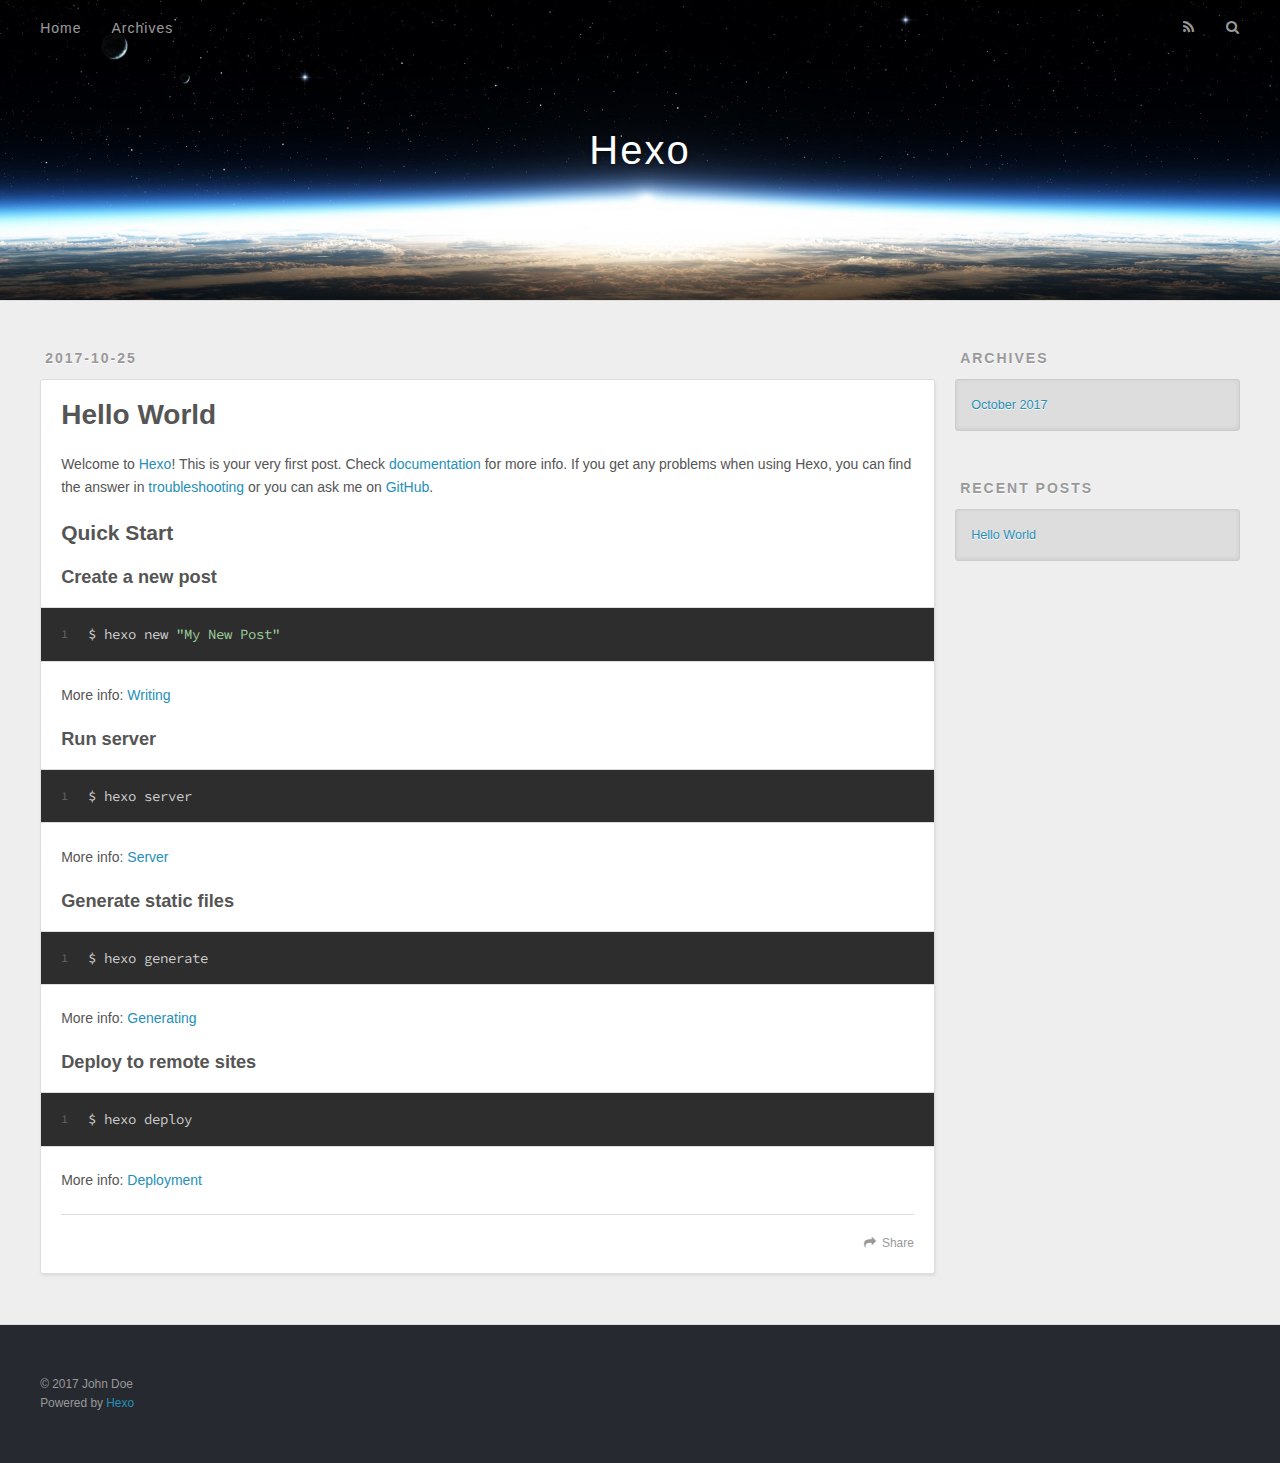
==== index.html @ d98fbbf8 "Site updated: 2017-10-26 08:58:04" ====
<!DOCTYPE html>
<html>
<head>
  <meta charset="utf-8">
  
  <title>Hexo</title>
  <meta name="viewport" content="width=device-width, initial-scale=1, maximum-scale=1">
  <meta property="og:type" content="website">
<meta property="og:title" content="Hexo">
<meta property="og:url" content="http://yoursite.com/index.html">
<meta property="og:site_name" content="Hexo">
<meta name="twitter:card" content="summary">
<meta name="twitter:title" content="Hexo">
  
    <link rel="alternate" href="/atom.xml" title="Hexo" type="application/atom+xml">
  
  
    <link rel="icon" href="/favicon.png">
  
  
    <link href="//fonts.googleapis.com/css?family=Source+Code+Pro" rel="stylesheet" type="text/css">
  
  <link rel="stylesheet" href="/css/style.css">
  

</head>

<body>
  <div id="container">
    <div id="wrap">
      <header id="header">
  <div id="banner"></div>
  <div id="header-outer" class="outer">
    <div id="header-title" class="inner">
      <h1 id="logo-wrap">
        <a href="/" id="logo">Hexo</a>
      </h1>
      
    </div>
    <div id="header-inner" class="inner">
      <nav id="main-nav">
        <a id="main-nav-toggle" class="nav-icon"></a>
        
          <a class="main-nav-link" href="/">Home</a>
        
          <a class="main-nav-link" href="/archives">Archives</a>
        
      </nav>
      <nav id="sub-nav">
        
          <a id="nav-rss-link" class="nav-icon" href="/atom.xml" title="RSS Feed"></a>
        
        <a id="nav-search-btn" class="nav-icon" title="Search"></a>
      </nav>
      <div id="search-form-wrap">
        <form action="//google.com/search" method="get" accept-charset="UTF-8" class="search-form"><input type="search" name="q" class="search-form-input" placeholder="Search"><button type="submit" class="search-form-submit">&#xF002;</button><input type="hidden" name="sitesearch" value="http://yoursite.com"></form>
      </div>
    </div>
  </div>
</header>
      <div class="outer">
        <section id="main">
  
    <article id="post-hello-world" class="article article-type-post" itemscope itemprop="blogPost">
  <div class="article-meta">
    <a href="/2017/10/25/hello-world/" class="article-date">
  <time datetime="2017-10-25T14:05:57.243Z" itemprop="datePublished">2017-10-25</time>
</a>
    
  </div>
  <div class="article-inner">
    
    
      <header class="article-header">
        
  
    <h1 itemprop="name">
      <a class="article-title" href="/2017/10/25/hello-world/">Hello World</a>
    </h1>
  

      </header>
    
    <div class="article-entry" itemprop="articleBody">
      
        <p>Welcome to <a href="https://hexo.io/" target="_blank" rel="external">Hexo</a>! This is your very first post. Check <a href="https://hexo.io/docs/" target="_blank" rel="external">documentation</a> for more info. If you get any problems when using Hexo, you can find the answer in <a href="https://hexo.io/docs/troubleshooting.html" target="_blank" rel="external">troubleshooting</a> or you can ask me on <a href="https://github.com/hexojs/hexo/issues" target="_blank" rel="external">GitHub</a>.</p>
<h2 id="Quick-Start"><a href="#Quick-Start" class="headerlink" title="Quick Start"></a>Quick Start</h2><h3 id="Create-a-new-post"><a href="#Create-a-new-post" class="headerlink" title="Create a new post"></a>Create a new post</h3><figure class="highlight bash"><table><tr><td class="gutter"><pre><div class="line">1</div></pre></td><td class="code"><pre><div class="line">$ hexo new <span class="string">"My New Post"</span></div></pre></td></tr></table></figure>
<p>More info: <a href="https://hexo.io/docs/writing.html" target="_blank" rel="external">Writing</a></p>
<h3 id="Run-server"><a href="#Run-server" class="headerlink" title="Run server"></a>Run server</h3><figure class="highlight bash"><table><tr><td class="gutter"><pre><div class="line">1</div></pre></td><td class="code"><pre><div class="line">$ hexo server</div></pre></td></tr></table></figure>
<p>More info: <a href="https://hexo.io/docs/server.html" target="_blank" rel="external">Server</a></p>
<h3 id="Generate-static-files"><a href="#Generate-static-files" class="headerlink" title="Generate static files"></a>Generate static files</h3><figure class="highlight bash"><table><tr><td class="gutter"><pre><div class="line">1</div></pre></td><td class="code"><pre><div class="line">$ hexo generate</div></pre></td></tr></table></figure>
<p>More info: <a href="https://hexo.io/docs/generating.html" target="_blank" rel="external">Generating</a></p>
<h3 id="Deploy-to-remote-sites"><a href="#Deploy-to-remote-sites" class="headerlink" title="Deploy to remote sites"></a>Deploy to remote sites</h3><figure class="highlight bash"><table><tr><td class="gutter"><pre><div class="line">1</div></pre></td><td class="code"><pre><div class="line">$ hexo deploy</div></pre></td></tr></table></figure>
<p>More info: <a href="https://hexo.io/docs/deployment.html" target="_blank" rel="external">Deployment</a></p>

      
    </div>
    <footer class="article-footer">
      <a data-url="http://yoursite.com/2017/10/25/hello-world/" data-id="cj9747k5q0000isde8c21lgsq" class="article-share-link">Share</a>
      
      
    </footer>
  </div>
  
</article>


  

</section>
        
          <aside id="sidebar">
  
    

  
    

  
    
  
    
  <div class="widget-wrap">
    <h3 class="widget-title">Archives</h3>
    <div class="widget">
      <ul class="archive-list"><li class="archive-list-item"><a class="archive-list-link" href="/archives/2017/10/">October 2017</a></li></ul>
    </div>
  </div>


  
    
  <div class="widget-wrap">
    <h3 class="widget-title">Recent Posts</h3>
    <div class="widget">
      <ul>
        
          <li>
            <a href="/2017/10/25/hello-world/">Hello World</a>
          </li>
        
      </ul>
    </div>
  </div>

  
</aside>
        
      </div>
      <footer id="footer">
  
  <div class="outer">
    <div id="footer-info" class="inner">
      &copy; 2017 John Doe<br>
      Powered by <a href="http://hexo.io/" target="_blank">Hexo</a>
    </div>
  </div>
</footer>
    </div>
    <nav id="mobile-nav">
  
    <a href="/" class="mobile-nav-link">Home</a>
  
    <a href="/archives" class="mobile-nav-link">Archives</a>
  
</nav>
    

<script src="//ajax.googleapis.com/ajax/libs/jquery/2.0.3/jquery.min.js"></script>


  <link rel="stylesheet" href="/fancybox/jquery.fancybox.css">
  <script src="/fancybox/jquery.fancybox.pack.js"></script>


<script src="/js/script.js"></script>

  </div>
</body>
</html>
---- css/style.css ----
body {
  width: 100%;
}
body:before,
body:after {
  content: "";
  display: table;
}
body:after {
  clear: both;
}
html,
body,
div,
span,
applet,
object,
iframe,
h1,
h2,
h3,
h4,
h5,
h6,
p,
blockquote,
pre,
a,
abbr,
acronym,
address,
big,
cite,
code,
del,
dfn,
em,
img,
ins,
kbd,
q,
s,
samp,
small,
strike,
strong,
sub,
sup,
tt,
var,
dl,
dt,
dd,
ol,
ul,
li,
fieldset,
form,
label,
legend,
table,
caption,
tbody,
tfoot,
thead,
tr,
th,
td {
  margin: 0;
  padding: 0;
  border: 0;
  outline: 0;
  font-weight: inherit;
  font-style: inherit;
  font-family: inherit;
  font-size: 100%;
  vertical-align: baseline;
}
body {
  line-height: 1;
  color: #000;
  background: #fff;
}
ol,
ul {
  list-style: none;
}
table {
  border-collapse: separate;
  border-spacing: 0;
  vertical-align: middle;
}
caption,
th,
td {
  text-align: left;
  font-weight: normal;
  vertical-align: middle;
}
a img {
  border: none;
}
input,
button {
  margin: 0;
  padding: 0;
}
input::-moz-focus-inner,
button::-moz-focus-inner {
  border: 0;
  padding: 0;
}
@font-face {
  font-family: FontAwesome;
  font-style: normal;
  font-weight: normal;
  src: url("fonts/fontawesome-webfont.eot?v=#4.0.3");
  src: url("fonts/fontawesome-webfont.eot?#iefix&v=#4.0.3") format("embedded-opentype"), url("fonts/fontawesome-webfont.woff?v=#4.0.3") format("woff"), url("fonts/fontawesome-webfont.ttf?v=#4.0.3") format("truetype"), url("fonts/fontawesome-webfont.svg#fontawesomeregular?v=#4.0.3") format("svg");
}
html,
body,
#container {
  height: 100%;
}
body {
  background: #eee;
  font: 14px "Helvetica Neue", Helvetica, Arial, sans-serif;
  -webkit-text-size-adjust: 100%;
}
.outer {
  max-width: 1220px;
  margin: 0 auto;
  padding: 0 20px;
}
.outer:before,
.outer:after {
  content: "";
  display: table;
}
.outer:after {
  clear: both;
}
.inner {
  display: inline;
  float: left;
  width: 98.33333333333333%;
  margin: 0 0.833333333333333%;
}
.left,
.alignleft {
  float: left;
}
.right,
.alignright {
  float: right;
}
.clear {
  clear: both;
}
#container {
  position: relative;
}
.mobile-nav-on {
  overflow: hidden;
}
#wrap {
  height: 100%;
  width: 100%;
  position: absolute;
  top: 0;
  left: 0;
  -webkit-transition: 0.2s ease-out;
  -moz-transition: 0.2s ease-out;
  -ms-transition: 0.2s ease-out;
  transition: 0.2s ease-out;
  z-index: 1;
  background: #eee;
}
.mobile-nav-on #wrap {
  left: 280px;
}
@media screen and (min-width: 768px) {
  #main {
    display: inline;
    float: left;
    width: 73.33333333333333%;
    margin: 0 0.833333333333333%;
  }
}
.article-date,
.article-category-link,
.archive-year,
.widget-title {
  text-decoration: none;
  text-transform: uppercase;
  letter-spacing: 2px;
  color: #999;
  margin-bottom: 1em;
  margin-left: 5px;
  line-height: 1em;
  text-shadow: 0 1px #fff;
  font-weight: bold;
}
.article-inner,
.archive-article-inner {
  background: #fff;
  -webkit-box-shadow: 1px 2px 3px #ddd;
  box-shadow: 1px 2px 3px #ddd;
  border: 1px solid #ddd;
  border-radius: 3px;
}
.article-entry h1,
.widget h1 {
  font-size: 2em;
}
.article-entry h2,
.widget h2 {
  font-size: 1.5em;
}
.article-entry h3,
.widget h3 {
  font-size: 1.3em;
}
.article-entry h4,
.widget h4 {
  font-size: 1.2em;
}
.article-entry h5,
.widget h5 {
  font-size: 1em;
}
.article-entry h6,
.widget h6 {
  font-size: 1em;
  color: #999;
}
.article-entry hr,
.widget hr {
  border: 1px dashed #ddd;
}
.article-entry strong,
.widget strong {
  font-weight: bold;
}
.article-entry em,
.widget em,
.article-entry cite,
.widget cite {
  font-style: italic;
}
.article-entry sup,
.widget sup,
.article-entry sub,
.widget sub {
  font-size: 0.75em;
  line-height: 0;
  position: relative;
  vertical-align: baseline;
}
.article-entry sup,
.widget sup {
  top: -0.5em;
}
.article-entry sub,
.widget sub {
  bottom: -0.2em;
}
.article-entry small,
.widget small {
  font-size: 0.85em;
}
.article-entry acronym,
.widget acronym,
.article-entry abbr,
.widget abbr {
  border-bottom: 1px dotted;
}
.article-entry ul,
.widget ul,
.article-entry ol,
.widget ol,
.article-entry dl,
.widget dl {
  margin: 0 20px;
  line-height: 1.6em;
}
.article-entry ul ul,
.widget ul ul,
.article-entry ol ul,
.widget ol ul,
.article-entry ul ol,
.widget ul ol,
.article-entry ol ol,
.widget ol ol {
  margin-top: 0;
  margin-bottom: 0;
}
.article-entry ul,
.widget ul {
  list-style: disc;
}
.article-entry ol,
.widget ol {
  list-style: decimal;
}
.article-entry dt,
.widget dt {
  font-weight: bold;
}
#header {
  height: 300px;
  position: relative;
  border-bottom: 1px solid #ddd;
}
#header:before,
#header:after {
  content: "";
  position: absolute;
  left: 0;
  right: 0;
  height: 40px;
}
#header:before {
  top: 0;
  background: -webkit-linear-gradient(rgba(0,0,0,0.2), transparent);
  background: -moz-linear-gradient(rgba(0,0,0,0.2), transparent);
  background: -ms-linear-gradient(rgba(0,0,0,0.2), transparent);
  background: linear-gradient(rgba(0,0,0,0.2), transparent);
}
#header:after {
  bottom: 0;
  background: -webkit-linear-gradient(transparent, rgba(0,0,0,0.2));
  background: -moz-linear-gradient(transparent, rgba(0,0,0,0.2));
  background: -ms-linear-gradient(transparent, rgba(0,0,0,0.2));
  background: linear-gradient(transparent, rgba(0,0,0,0.2));
}
#header-outer {
  height: 100%;
  position: relative;
}
#header-inner {
  position: relative;
  overflow: hidden;
}
#banner {
  position: absolute;
  top: 0;
  left: 0;
  width: 100%;
  height: 100%;
  background: url("images/banner.jpg") center #000;
  -webkit-background-size: cover;
  -moz-background-size: cover;
  background-size: cover;
  z-index: -1;
}
#header-title {
  text-align: center;
  height: 40px;
  position: absolute;
  top: 50%;
  left: 0;
  margin-top: -20px;
}
#logo,
#subtitle {
  text-decoration: none;
  color: #fff;
  font-weight: 300;
  text-shadow: 0 1px 4px rgba(0,0,0,0.3);
}
#logo {
  font-size: 40px;
  line-height: 40px;
  letter-spacing: 2px;
}
#subtitle {
  font-size: 16px;
  line-height: 16px;
  letter-spacing: 1px;
}
#subtitle-wrap {
  margin-top: 16px;
}
#main-nav {
  float: left;
  margin-left: -15px;
}
.nav-icon,
.main-nav-link {
  float: left;
  color: #fff;
  opacity: 0.6;
  text-decoration: none;
  text-shadow: 0 1px rgba(0,0,0,0.2);
  -webkit-transition: opacity 0.2s;
  -moz-transition: opacity 0.2s;
  -ms-transition: opacity 0.2s;
  transition: opacity 0.2s;
  display: block;
  padding: 20px 15px;
}
.nav-icon:hover,
.main-nav-link:hover {
  opacity: 1;
}
.nav-icon {
  font-family: FontAwesome;
  text-align: center;
  font-size: 14px;
  width: 14px;
  height: 14px;
  padding: 20px 15px;
  position: relative;
  cursor: pointer;
}
.main-nav-link {
  font-weight: 300;
  letter-spacing: 1px;
}
@media screen and (max-width: 479px) {
  .main-nav-link {
    display: none;
  }
}
#main-nav-toggle {
  display: none;
}
#main-nav-toggle:before {
  content: "\f0c9";
}
@media screen and (max-width: 479px) {
  #main-nav-toggle {
    display: block;
  }
}
#sub-nav {
  float: right;
  margin-right: -15px;
}
#nav-rss-link:before {
  content: "\f09e";
}
#nav-search-btn:before {
  content: "\f002";
}
#search-form-wrap {
  position: absolute;
  top: 15px;
  width: 150px;
  height: 30px;
  right: -150px;
  opacity: 0;
  -webkit-transition: 0.2s ease-out;
  -moz-transition: 0.2s ease-out;
  -ms-transition: 0.2s ease-out;
  transition: 0.2s ease-out;
}
#search-form-wrap.on {
  opacity: 1;
  right: 0;
}
@media screen and (max-width: 479px) {
  #search-form-wrap {
    width: 100%;
    right: -100%;
  }
}
.search-form {
  position: absolute;
  top: 0;
  left: 0;
  right: 0;
  background: #fff;
  padding: 5px 15px;
  border-radius: 15px;
  -webkit-box-shadow: 0 0 10px rgba(0,0,0,0.3);
  box-shadow: 0 0 10px rgba(0,0,0,0.3);
}
.search-form-input {
  border: none;
  background: none;
  color: #555;
  width: 100%;
  font: 13px "Helvetica Neue", Helvetica, Arial, sans-serif;
  outline: none;
}
.search-form-input::-webkit-search-results-decoration,
.search-form-input::-webkit-search-cancel-button {
  -webkit-appearance: none;
}
.search-form-submit {
  position: absolute;
  top: 50%;
  right: 10px;
  margin-top: -7px;
  font: 13px FontAwesome;
  border: none;
  background: none;
  color: #bbb;
  cursor: pointer;
}
.search-form-submit:hover,
.search-form-submit:focus {
  color: #777;
}
.article {
  margin: 50px 0;
}
.article-inner {
  overflow: hidden;
}
.article-meta:before,
.article-meta:after {
  content: "";
  display: table;
}
.article-meta:after {
  clear: both;
}
.article-date {
  float: left;
}
.article-category {
  float: left;
  line-height: 1em;
  color: #ccc;
  text-shadow: 0 1px #fff;
  margin-left: 8px;
}
.article-category:before {
  content: "\2022";
}
.article-category-link {
  margin: 0 12px 1em;
}
.article-header {
  padding: 20px 20px 0;
}
.article-title {
  text-decoration: none;
  font-size: 2em;
  font-weight: bold;
  color: #555;
  line-height: 1.1em;
  -webkit-transition: color 0.2s;
  -moz-transition: color 0.2s;
  -ms-transition: color 0.2s;
  transition: color 0.2s;
}
a.article-title:hover {
  color: #258fb8;
}
.article-entry {
  color: #555;
  padding: 0 20px;
}
.article-entry:before,
.article-entry:after {
  content: "";
  display: table;
}
.article-entry:after {
  clear: both;
}
.article-entry p,
.article-entry table {
  line-height: 1.6em;
  margin: 1.6em 0;
}
.article-entry h1,
.article-entry h2,
.article-entry h3,
.article-entry h4,
.article-entry h5,
.article-entry h6 {
  font-weight: bold;
}
.article-entry h1,
.article-entry h2,
.article-entry h3,
.article-entry h4,
.article-entry h5,
.article-entry h6 {
  line-height: 1.1em;
  margin: 1.1em 0;
}
.article-entry a {
  color: #258fb8;
  text-decoration: none;
}
.article-entry a:hover {
  text-decoration: underline;
}
.article-entry ul,
.article-entry ol,
.article-entry dl {
  margin-top: 1.6em;
  margin-bottom: 1.6em;
}
.article-entry img,
.article-entry video {
  max-width: 100%;
  height: auto;
  display: block;
  margin: auto;
}
.article-entry iframe {
  border: none;
}
.article-entry table {
  width: 100%;
  border-collapse: collapse;
  border-spacing: 0;
}
.article-entry th {
  font-weight: bold;
  border-bottom: 3px solid #ddd;
  padding-bottom: 0.5em;
}
.article-entry td {
  border-bottom: 1px solid #ddd;
  padding: 10px 0;
}
.article-entry blockquote {
  font-family: Georgia, "Times New Roman", serif;
  font-size: 1.4em;
  margin: 1.6em 20px;
  text-align: center;
}
.article-entry blockquote footer {
  font-size: 14px;
  margin: 1.6em 0;
  font-family: "Helvetica Neue", Helvetica, Arial, sans-serif;
}
.article-entry blockquote footer cite:before {
  content: "—";
  padding: 0 0.5em;
}
.article-entry .pullquote {
  text-align: left;
  width: 45%;
  margin: 0;
}
.article-entry .pullquote.left {
  margin-left: 0.5em;
  margin-right: 1em;
}
.article-entry .pullquote.right {
  margin-right: 0.5em;
  margin-left: 1em;
}
.article-entry .caption {
  color: #999;
  display: block;
  font-size: 0.9em;
  margin-top: 0.5em;
  position: relative;
  text-align: center;
}
.article-entry .video-container {
  position: relative;
  padding-top: 56.25%;
  height: 0;
  overflow: hidden;
}
.article-entry .video-container iframe,
.article-entry .video-container object,
.article-entry .video-container embed {
  position: absolute;
  top: 0;
  left: 0;
  width: 100%;
  height: 100%;
  margin-top: 0;
}
.article-more-link a {
  display: inline-block;
  line-height: 1em;
  padding: 6px 15px;
  border-radius: 15px;
  background: #eee;
  color: #999;
  text-shadow: 0 1px #fff;
  text-decoration: none;
}
.article-more-link a:hover {
  background: #258fb8;
  color: #fff;
  text-decoration: none;
  text-shadow: 0 1px #1e7293;
}
.article-footer {
  font-size: 0.85em;
  line-height: 1.6em;
  border-top: 1px solid #ddd;
  padding-top: 1.6em;
  margin: 0 20px 20px;
}
.article-footer:before,
.article-footer:after {
  content: "";
  display: table;
}
.article-footer:after {
  clear: both;
}
.article-footer a {
  color: #999;
  text-decoration: none;
}
.article-footer a:hover {
  color: #555;
}
.article-tag-list-item {
  float: left;
  margin-right: 10px;
}
.article-tag-list-link:before {
  content: "#";
}
.article-comment-link {
  float: right;
}
.article-comment-link:before {
  content: "\f075";
  font-family: FontAwesome;
  padding-right: 8px;
}
.article-share-link {
  cursor: pointer;
  float: right;
  margin-left: 20px;
}
.article-share-link:before {
  content: "\f064";
  font-family: FontAwesome;
  padding-right: 6px;
}
#article-nav {
  position: relative;
}
#article-nav:before,
#article-nav:after {
  content: "";
  display: table;
}
#article-nav:after {
  clear: both;
}
@media screen and (min-width: 768px) {
  #article-nav {
    margin: 50px 0;
  }
  #article-nav:before {
    width: 8px;
    height: 8px;
    position: absolute;
    top: 50%;
    left: 50%;
    margin-top: -4px;
    margin-left: -4px;
    content: "";
    border-radius: 50%;
    background: #ddd;
    -webkit-box-shadow: 0 1px 2px #fff;
    box-shadow: 0 1px 2px #fff;
  }
}
.article-nav-link-wrap {
  text-decoration: none;
  text-shadow: 0 1px #fff;
  color: #999;
  -webkit-box-sizing: border-box;
  -moz-box-sizing: border-box;
  box-sizing: border-box;
  margin-top: 50px;
  text-align: center;
  display: block;
}
.article-nav-link-wrap:hover {
  color: #555;
}
@media screen and (min-width: 768px) {
  .article-nav-link-wrap {
    width: 50%;
    margin-top: 0;
  }
}
@media screen and (min-width: 768px) {
  #article-nav-newer {
    float: left;
    text-align: right;
    padding-right: 20px;
  }
}
@media screen and (min-width: 768px) {
  #article-nav-older {
    float: right;
    text-align: left;
    padding-left: 20px;
  }
}
.article-nav-caption {
  text-transform: uppercase;
  letter-spacing: 2px;
  color: #ddd;
  line-height: 1em;
  font-weight: bold;
}
#article-nav-newer .article-nav-caption {
  margin-right: -2px;
}
.article-nav-title {
  font-size: 0.85em;
  line-height: 1.6em;
  margin-top: 0.5em;
}
.article-share-box {
  position: absolute;
  display: none;
  background: #fff;
  -webkit-box-shadow: 1px 2px 10px rgba(0,0,0,0.2);
  box-shadow: 1px 2px 10px rgba(0,0,0,0.2);
  border-radius: 3px;
  margin-left: -145px;
  overflow: hidden;
  z-index: 1;
}
.article-share-box.on {
  display: block;
}
.article-share-input {
  width: 100%;
  background: none;
  -webkit-box-sizing: border-box;
  -moz-box-sizing: border-box;
  box-sizing: border-box;
  font: 14px "Helvetica Neue", Helvetica, Arial, sans-serif;
  padding: 0 15px;
  color: #555;
  outline: none;
  border: 1px solid #ddd;
  border-radius: 3px 3px 0 0;
  height: 36px;
  line-height: 36px;
}
.article-share-links {
  background: #eee;
}
.article-share-links:before,
.article-share-links:after {
  content: "";
  display: table;
}
.article-share-links:after {
  clear: both;
}
.article-share-twitter,
.article-share-facebook,
.article-share-pinterest,
.article-share-google {
  width: 50px;
  height: 36px;
  display: block;
  float: left;
  position: relative;
  color: #999;
  text-shadow: 0 1px #fff;
}
.article-share-twitter:before,
.article-share-facebook:before,
.article-share-pinterest:before,
.article-share-google:before {
  font-size: 20px;
  font-family: FontAwesome;
  width: 20px;
  height: 20px;
  position: absolute;
  top: 50%;
  left: 50%;
  margin-top: -10px;
  margin-left: -10px;
  text-align: center;
}
.article-share-twitter:hover,
.article-share-facebook:hover,
.article-share-pinterest:hover,
.article-share-google:hover {
  color: #fff;
}
.article-share-twitter:before {
  content: "\f099";
}
.article-share-twitter:hover {
  background: #00aced;
  text-shadow: 0 1px #008abe;
}
.article-share-facebook:before {
  content: "\f09a";
}
.article-share-facebook:hover {
  background: #3b5998;
  text-shadow: 0 1px #2f477a;
}
.article-share-pinterest:before {
  content: "\f0d2";
}
.article-share-pinterest:hover {
  background: #cb2027;
  text-shadow: 0 1px #a21a1f;
}
.article-share-google:before {
  content: "\f0d5";
}
.article-share-google:hover {
  background: #dd4b39;
  text-shadow: 0 1px #be3221;
}
.article-gallery {
  background: #000;
  position: relative;
}
.article-gallery-photos {
  position: relative;
  overflow: hidden;
}
.article-gallery-img {
  display: none;
  max-width: 100%;
}
.article-gallery-img:first-child {
  display: block;
}
.article-gallery-img.loaded {
  position: absolute;
  display: block;
}
.article-gallery-img img {
  display: block;
  max-width: 100%;
  margin: 0 auto;
}
#comments {
  background: #fff;
  -webkit-box-shadow: 1px 2px 3px #ddd;
  box-shadow: 1px 2px 3px #ddd;
  padding: 20px;
  border: 1px solid #ddd;
  border-radius: 3px;
  margin: 50px 0;
}
#comments a {
  color: #258fb8;
}
.archives-wrap {
  margin: 50px 0;
}
.archives:before,
.archives:after {
  content: "";
  display: table;
}
.archives:after {
  clear: both;
}
.archive-year-wrap {
  margin-bottom: 1em;
}
.archives {
  -webkit-column-gap: 10px;
  -moz-column-gap: 10px;
  column-gap: 10px;
}
@media screen and (min-width: 480px) and (max-width: 767px) {
  .archives {
    -webkit-column-count: 2;
    -moz-column-count: 2;
    column-count: 2;
  }
}
@media screen and (min-width: 768px) {
  .archives {
    -webkit-column-count: 3;
    -moz-column-count: 3;
    column-count: 3;
  }
}
.archive-article {
  -webkit-column-break-inside: avoid;
  page-break-inside: avoid;
  overflow: hidden;
  break-inside: avoid-column;
}
.archive-article-inner {
  padding: 10px;
  margin-bottom: 15px;
}
.archive-article-title {
  text-decoration: none;
  font-weight: bold;
  color: #555;
  -webkit-transition: color 0.2s;
  -moz-transition: color 0.2s;
  -ms-transition: color 0.2s;
  transition: color 0.2s;
  line-height: 1.6em;
}
.archive-article-title:hover {
  color: #258fb8;
}
.archive-article-footer {
  margin-top: 1em;
}
.archive-article-date {
  color: #999;
  text-decoration: none;
  font-size: 0.85em;
  line-height: 1em;
  margin-bottom: 0.5em;
  display: block;
}
#page-nav {
  margin: 50px auto;
  background: #fff;
  -webkit-box-shadow: 1px 2px 3px #ddd;
  box-shadow: 1px 2px 3px #ddd;
  border: 1px solid #ddd;
  border-radius: 3px;
  text-align: center;
  color: #999;
  overflow: hidden;
}
#page-nav:before,
#page-nav:after {
  content: "";
  display: table;
}
#page-nav:after {
  clear: both;
}
#page-nav a,
#page-nav span {
  padding: 10px 20px;
  line-height: 1;
  height: 2ex;
}
#page-nav a {
  color: #999;
  text-decoration: none;
}
#page-nav a:hover {
  background: #999;
  color: #fff;
}
#page-nav .prev {
  float: left;
}
#page-nav .next {
  float: right;
}
#page-nav .page-number {
  display: inline-block;
}
@media screen and (max-width: 479px) {
  #page-nav .page-number {
    display: none;
  }
}
#page-nav .current {
  color: #555;
  font-weight: bold;
}
#page-nav .space {
  color: #ddd;
}
#footer {
  background: #262a30;
  padding: 50px 0;
  border-top: 1px solid #ddd;
  color: #999;
}
#footer a {
  color: #258fb8;
  text-decoration: none;
}
#footer a:hover {
  text-decoration: underline;
}
#footer-info {
  line-height: 1.6em;
  font-size: 0.85em;
}
.article-entry pre,
.article-entry .highlight {
  background: #2d2d2d;
  margin: 0 -20px;
  padding: 15px 20px;
  border-style: solid;
  border-color: #ddd;
  border-width: 1px 0;
  overflow: auto;
  color: #ccc;
  line-height: 22.400000000000002px;
}
.article-entry .highlight .gutter pre,
.article-entry .gist .gist-file .gist-data .line-numbers {
  color: #666;
  font-size: 0.85em;
}
.article-entry pre,
.article-entry code {
  font-family: "Source Code Pro", Consolas, Monaco, Menlo, Consolas, monospace;
}
.article-entry code {
  background: #eee;
  text-shadow: 0 1px #fff;
  padding: 0 0.3em;
}
.article-entry pre code {
  background: none;
  text-shadow: none;
  padding: 0;
}
.article-entry .highlight pre {
  border: none;
  margin: 0;
  padding: 0;
}
.article-entry .highlight table {
  margin: 0;
  width: auto;
}
.article-entry .highlight td {
  border: none;
  padding: 0;
}
.article-entry .highlight figcaption {
  font-size: 0.85em;
  color: #999;
  line-height: 1em;
  margin-bottom: 1em;
}
.article-entry .highlight figcaption:before,
.article-entry .highlight figcaption:after {
  content: "";
  display: table;
}
.article-entry .highlight figcaption:after {
  clear: both;
}
.article-entry .highlight figcaption a {
  float: right;
}
.article-entry .highlight .gutter pre {
  text-align: right;
  padding-right: 20px;
}
.article-entry .highlight .line {
  height: 22.400000000000002px;
}
.article-entry .highlight .line.marked {
  background: #515151;
}
.article-entry .gist {
  margin: 0 -20px;
  border-style: solid;
  border-color: #ddd;
  border-width: 1px 0;
  background: #2d2d2d;
  padding: 15px 20px 15px 0;
}
.article-entry .gist .gist-file {
  border: none;
  font-family: "Source Code Pro", Consolas, Monaco, Menlo, Consolas, monospace;
  margin: 0;
}
.article-entry .gist .gist-file .gist-data {
  background: none;
  border: none;
}
.article-entry .gist .gist-file .gist-data .line-numbers {
  background: none;
  border: none;
  padding: 0 20px 0 0;
}
.article-entry .gist .gist-file .gist-data .line-data {
  padding: 0 !important;
}
.article-entry .gist .gist-file .highlight {
  margin: 0;
  padding: 0;
  border: none;
}
.article-entry .gist .gist-file .gist-meta {
  background: #2d2d2d;
  color: #999;
  font: 0.85em "Helvetica Neue", Helvetica, Arial, sans-serif;
  text-shadow: 0 0;
  padding: 0;
  margin-top: 1em;
  margin-left: 20px;
}
.article-entry .gist .gist-file .gist-meta a {
  color: #258fb8;
  font-weight: normal;
}
.article-entry .gist .gist-file .gist-meta a:hover {
  text-decoration: underline;
}
pre .comment,
pre .title {
  color: #999;
}
pre .variable,
pre .attribute,
pre .tag,
pre .regexp,
pre .ruby .constant,
pre .xml .tag .title,
pre .xml .pi,
pre .xml .doctype,
pre .html .doctype,
pre .css .id,
pre .css .class,
pre .css .pseudo {
  color: #f2777a;
}
pre .number,
pre .preprocessor,
pre .built_in,
pre .literal,
pre .params,
pre .constant {
  color: #f99157;
}
pre .class,
pre .ruby .class .title,
pre .css .rules .attribute {
  color: #9c9;
}
pre .string,
pre .value,
pre .inheritance,
pre .header,
pre .ruby .symbol,
pre .xml .cdata {
  color: #9c9;
}
pre .css .hexcolor {
  color: #6cc;
}
pre .function,
pre .python .decorator,
pre .python .title,
pre .ruby .function .title,
pre .ruby .title .keyword,
pre .perl .sub,
pre .javascript .title,
pre .coffeescript .title {
  color: #69c;
}
pre .keyword,
pre .javascript .function {
  color: #c9c;
}
@media screen and (max-width: 479px) {
  #mobile-nav {
    position: absolute;
    top: 0;
    left: 0;
    width: 280px;
    height: 100%;
    background: #191919;
    border-right: 1px solid #fff;
  }
}
@media screen and (max-width: 479px) {
  .mobile-nav-link {
    display: block;
    color: #999;
    text-decoration: none;
    padding: 15px 20px;
    font-weight: bold;
  }
  .mobile-nav-link:hover {
    color: #fff;
  }
}
@media screen and (min-width: 768px) {
  #sidebar {
    display: inline;
    float: left;
    width: 23.333333333333332%;
    margin: 0 0.833333333333333%;
  }
}
.widget-wrap {
  margin: 50px 0;
}
.widget {
  color: #777;
  text-shadow: 0 1px #fff;
  background: #ddd;
  -webkit-box-shadow: 0 -1px 4px #ccc inset;
  box-shadow: 0 -1px 4px #ccc inset;
  border: 1px solid #ccc;
  padding: 15px;
  border-radius: 3px;
}
.widget a {
  color: #258fb8;
  text-decoration: none;
}
.widget a:hover {
  text-decoration: underline;
}
.widget ul ul,
.widget ol ul,
.widget dl ul,
.widget ul ol,
.widget ol ol,
.widget dl ol,
.widget ul dl,
.widget ol dl,
.widget dl dl {
  margin-left: 15px;
  list-style: disc;
}
.widget {
  line-height: 1.6em;
  word-wrap: break-word;
  font-size: 0.9em;
}
.widget ul,
.widget ol {
  list-style: none;
  margin: 0;
}
.widget ul ul,
.widget ol ul,
.widget ul ol,
.widget ol ol {
  margin: 0 20px;
}
.widget ul ul,
.widget ol ul {
  list-style: disc;
}
.widget ul ol,
.widget ol ol {
  list-style: decimal;
}
.category-list-count,
.tag-list-count,
.archive-list-count {
  padding-left: 5px;
  color: #999;
  font-size: 0.85em;
}
.category-list-count:before,
.tag-list-count:before,
.archive-list-count:before {
  content: "(";
}
.category-list-count:after,
.tag-list-count:after,
.archive-list-count:after {
  content: ")";
}
.tagcloud a {
  margin-right: 5px;
  display: inline-block;
}
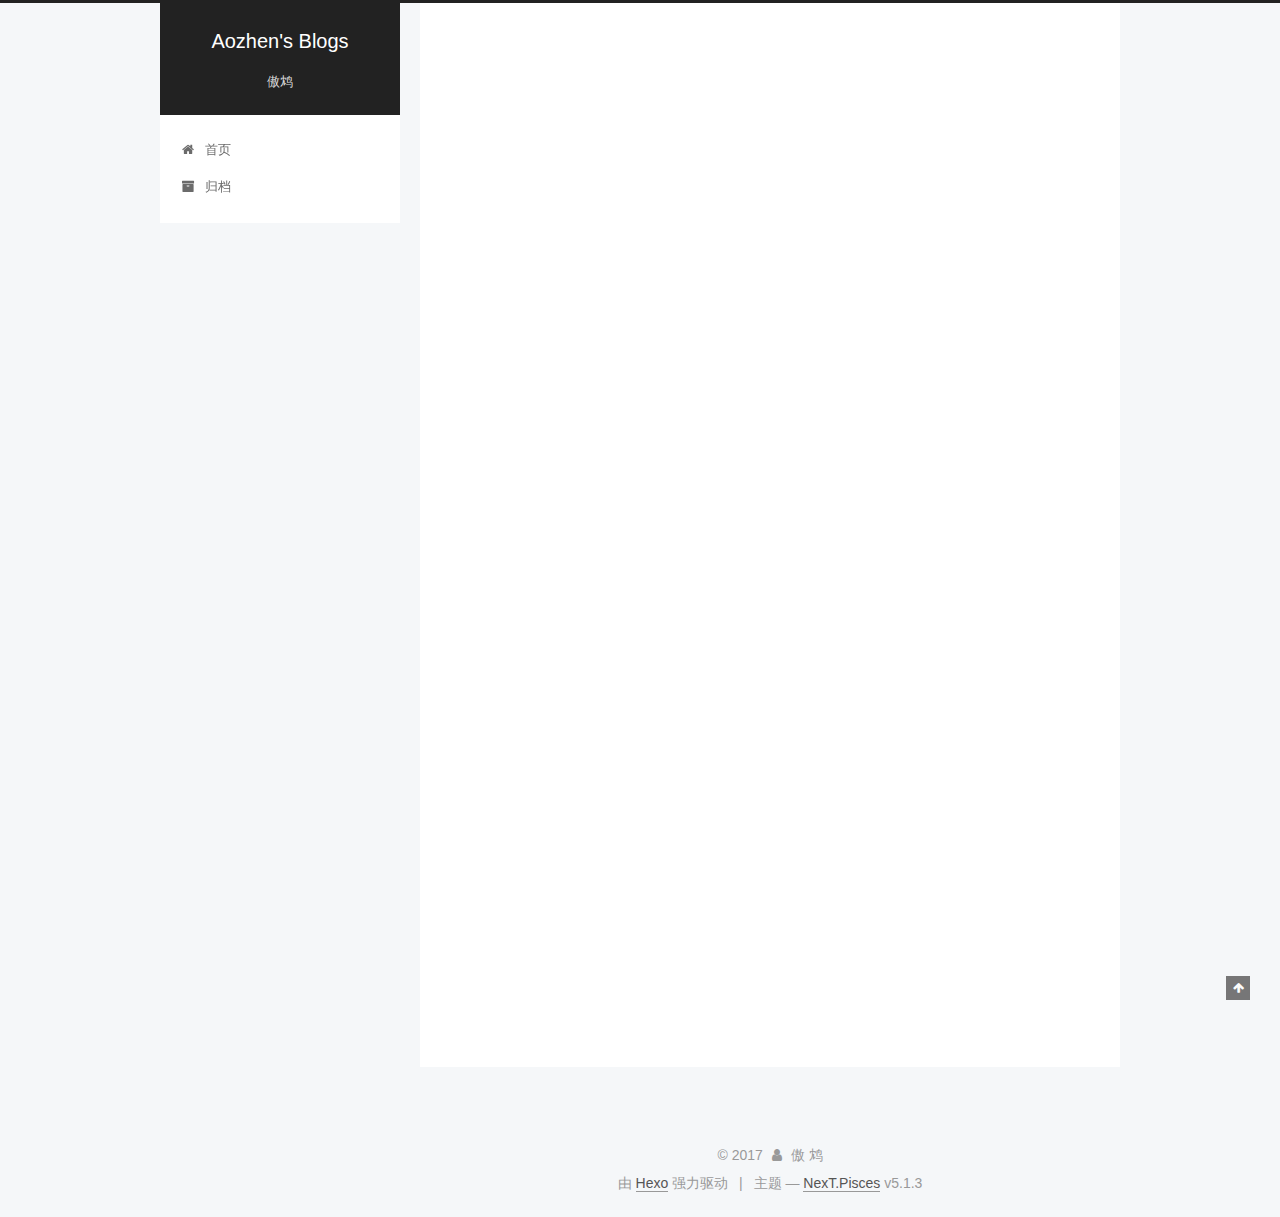
==== commit 6a557289: "Site updated: 2017-11-21 21:48:03" ====
--- a/index.html
+++ b/index.html
@@ -1,89 +1,309 @@
 <!DOCTYPE html>
-<html>
+
+
+
+  
+
+
+<html class="theme-next pisces use-motion" lang="zh-Hans">
 <head>
-  <meta charset="utf-8">
-  
-  <title>Hexo</title>
-  <meta name="viewport" content="width=device-width, initial-scale=1, maximum-scale=1">
-  <meta property="og:type" content="website">
-<meta property="og:title" content="Hexo">
+  <meta charset="UTF-8"/>
+<meta http-equiv="X-UA-Compatible" content="IE=edge" />
+<meta name="viewport" content="width=device-width, initial-scale=1, maximum-scale=1"/>
+<meta name="theme-color" content="#222">
+
+
+
+
+
+
+
+
+
+<meta http-equiv="Cache-Control" content="no-transform" />
+<meta http-equiv="Cache-Control" content="no-siteapp" />
+
+
+
+
+
+
+
+
+
+
+
+
+
+
+
+
+  
+  
+  <link href="/lib/fancybox/source/jquery.fancybox.css?v=2.1.5" rel="stylesheet" type="text/css" />
+
+
+
+
+
+
+
+<link href="/lib/font-awesome/css/font-awesome.min.css?v=4.6.2" rel="stylesheet" type="text/css" />
+
+<link href="/css/main.css?v=5.1.3" rel="stylesheet" type="text/css" />
+
+
+  <link rel="apple-touch-icon" sizes="180x180" href="/images/apple-touch-icon-next.png?v=5.1.3">
+
+
+  <link rel="icon" type="image/png" sizes="32x32" href="/images/favicon-32x32-next.png?v=5.1.3">
+
+
+  <link rel="icon" type="image/png" sizes="16x16" href="/images/favicon-16x16-next.png?v=5.1.3">
+
+
+  <link rel="mask-icon" href="/images/logo.svg?v=5.1.3" color="#222">
+
+
+
+
+
+  <meta name="keywords" content="Hexo, NexT" />
+
+
+
+
+
+
+
+
+
+
+<meta name="description" content="与其空谈，不如实干。踱步何不向前行。">
+<meta property="og:type" content="website">
+<meta property="og:title" content="Aozhen&#39;s Blogs">
 <meta property="og:url" content="http://yoursite.com/index.html">
-<meta property="og:site_name" content="Hexo">
+<meta property="og:site_name" content="Aozhen&#39;s Blogs">
+<meta property="og:description" content="与其空谈，不如实干。踱步何不向前行。">
+<meta property="og:locale" content="zh-Hans">
 <meta name="twitter:card" content="summary">
-<meta name="twitter:title" content="Hexo">
-  
-    <link rel="alternate" href="/atom.xml" title="Hexo" type="application/atom+xml">
-  
-  
-    <link rel="icon" href="/favicon.png">
-  
-  
-    <link href="//fonts.googleapis.com/css?family=Source+Code+Pro" rel="stylesheet" type="text/css">
-  
-  <link rel="stylesheet" href="/css/style.css">
-  
+<meta name="twitter:title" content="Aozhen&#39;s Blogs">
+<meta name="twitter:description" content="与其空谈，不如实干。踱步何不向前行。">
+
+
+
+<script type="text/javascript" id="hexo.configurations">
+  var NexT = window.NexT || {};
+  var CONFIG = {
+    root: '/',
+    scheme: 'Pisces',
+    version: '5.1.3',
+    sidebar: {"position":"left","display":"post","offset":12,"b2t":false,"scrollpercent":false,"onmobile":false},
+    fancybox: true,
+    tabs: true,
+    motion: {"enable":true,"async":false,"transition":{"post_block":"fadeIn","post_header":"slideDownIn","post_body":"slideDownIn","coll_header":"slideLeftIn","sidebar":"slideUpIn"}},
+    duoshuo: {
+      userId: '0',
+      author: '博主'
+    },
+    algolia: {
+      applicationID: '',
+      apiKey: '',
+      indexName: '',
+      hits: {"per_page":10},
+      labels: {"input_placeholder":"Search for Posts","hits_empty":"We didn't find any results for the search: ${query}","hits_stats":"${hits} results found in ${time} ms"}
+    }
+  };
+</script>
+
+
+
+  <link rel="canonical" href="http://yoursite.com/"/>
+
+
+
+
+
+  <title>Aozhen's Blogs</title>
+  
+
+
+
+
+
+
+
 
 </head>
 
-<body>
-  <div id="container">
-    <div id="wrap">
-      <header id="header">
-  <div id="banner"></div>
-  <div id="header-outer" class="outer">
-    <div id="header-title" class="inner">
-      <h1 id="logo-wrap">
-        <a href="/" id="logo">Hexo</a>
-      </h1>
-      
+<body itemscope itemtype="http://schema.org/WebPage" lang="zh-Hans">
+
+  
+  
+    
+  
+
+  <div class="container sidebar-position-left 
+  page-home">
+    <div class="headband"></div>
+
+    <header id="header" class="header" itemscope itemtype="http://schema.org/WPHeader">
+      <div class="header-inner"><div class="site-brand-wrapper">
+  <div class="site-meta ">
+    
+
+    <div class="custom-logo-site-title">
+      <a href="/"  class="brand" rel="start">
+        <span class="logo-line-before"><i></i></span>
+        <span class="site-title">Aozhen's Blogs</span>
+        <span class="logo-line-after"><i></i></span>
+      </a>
     </div>
-    <div id="header-inner" class="inner">
-      <nav id="main-nav">
-        <a id="main-nav-toggle" class="nav-icon"></a>
-        
-          <a class="main-nav-link" href="/">Home</a>
-        
-          <a class="main-nav-link" href="/archives">Archives</a>
-        
-      </nav>
-      <nav id="sub-nav">
-        
-          <a id="nav-rss-link" class="nav-icon" href="/atom.xml" title="RSS Feed"></a>
-        
-        <a id="nav-search-btn" class="nav-icon" title="Search"></a>
-      </nav>
-      <div id="search-form-wrap">
-        <form action="//google.com/search" method="get" accept-charset="UTF-8" class="search-form"><input type="search" name="q" class="search-form-input" placeholder="Search"><button type="submit" class="search-form-submit">&#xF002;</button><input type="hidden" name="sitesearch" value="http://yoursite.com"></form>
-      </div>
-    </div>
+      
+        <p class="site-subtitle">傲鸩</p>
+      
   </div>
-</header>
-      <div class="outer">
-        <section id="main">
-  
-    <article id="post-hello-world" class="article article-type-post" itemscope itemprop="blogPost">
-  <div class="article-meta">
-    <a href="/2017/10/25/hello-world/" class="article-date">
-  <time datetime="2017-10-25T14:05:57.243Z" itemprop="datePublished">2017-10-25</time>
-</a>
-    
+
+  <div class="site-nav-toggle">
+    <button>
+      <span class="btn-bar"></span>
+      <span class="btn-bar"></span>
+      <span class="btn-bar"></span>
+    </button>
   </div>
-  <div class="article-inner">
-    
-    
-      <header class="article-header">
-        
-  
-    <h1 itemprop="name">
-      <a class="article-title" href="/2017/10/25/hello-world/">Hello World</a>
-    </h1>
-  
-
+</div>
+
+<nav class="site-nav">
+  
+
+  
+    <ul id="menu" class="menu">
+      
+        
+        <li class="menu-item menu-item-home">
+          <a href="/" rel="section">
+            
+              <i class="menu-item-icon fa fa-fw fa-home"></i> <br />
+            
+            首页
+          </a>
+        </li>
+      
+        
+        <li class="menu-item menu-item-archives">
+          <a href="/archives/" rel="section">
+            
+              <i class="menu-item-icon fa fa-fw fa-archive"></i> <br />
+            
+            归档
+          </a>
+        </li>
+      
+
+      
+    </ul>
+  
+
+  
+</nav>
+
+
+
+ </div>
+    </header>
+
+    <main id="main" class="main">
+      <div class="main-inner">
+        <div class="content-wrap">
+          <div id="content" class="content">
+            
+  <section id="posts" class="posts-expand">
+    
+      
+
+  
+
+  
+  
+  
+
+  <article class="post post-type-normal" itemscope itemtype="http://schema.org/Article">
+  
+  
+  
+  <div class="post-block">
+    <link itemprop="mainEntityOfPage" href="http://yoursite.com/2017/10/25/hello-world/">
+
+    <span hidden itemprop="author" itemscope itemtype="http://schema.org/Person">
+      <meta itemprop="name" content="傲 鸩">
+      <meta itemprop="description" content="">
+      <meta itemprop="image" content="/images/avatar.png">
+    </span>
+
+    <span hidden itemprop="publisher" itemscope itemtype="http://schema.org/Organization">
+      <meta itemprop="name" content="Aozhen's Blogs">
+    </span>
+
+    
+      <header class="post-header">
+
+        
+        
+          <h1 class="post-title" itemprop="name headline">
+                
+                <a class="post-title-link" href="/2017/10/25/hello-world/" itemprop="url">Hello World</a></h1>
+        
+
+        <div class="post-meta">
+          <span class="post-time">
+            
+              <span class="post-meta-item-icon">
+                <i class="fa fa-calendar-o"></i>
+              </span>
+              
+                <span class="post-meta-item-text">发表于</span>
+              
+              <time title="创建于" itemprop="dateCreated datePublished" datetime="2017-10-25T22:05:57+08:00">
+                2017-10-25
+              </time>
+            
+
+            
+
+            
+          </span>
+
+          
+
+          
+            
+          
+
+          
+          
+
+          
+
+          
+
+          
+
+        </div>
       </header>
     
-    <div class="article-entry" itemprop="articleBody">
-      
-        <p>Welcome to <a href="https://hexo.io/" target="_blank" rel="external">Hexo</a>! This is your very first post. Check <a href="https://hexo.io/docs/" target="_blank" rel="external">documentation</a> for more info. If you get any problems when using Hexo, you can find the answer in <a href="https://hexo.io/docs/troubleshooting.html" target="_blank" rel="external">troubleshooting</a> or you can ask me on <a href="https://github.com/hexojs/hexo/issues" target="_blank" rel="external">GitHub</a>.</p>
+
+    
+    
+    
+    <div class="post-body" itemprop="articleBody">
+
+      
+      
+
+      
+        
+          
+            <p>Welcome to <a href="https://hexo.io/" target="_blank" rel="external">Hexo</a>! This is your very first post. Check <a href="https://hexo.io/docs/" target="_blank" rel="external">documentation</a> for more info. If you get any problems when using Hexo, you can find the answer in <a href="https://hexo.io/docs/troubleshooting.html" target="_blank" rel="external">troubleshooting</a> or you can ask me on <a href="https://github.com/hexojs/hexo/issues" target="_blank" rel="external">GitHub</a>.</p>
 <h2 id="Quick-Start"><a href="#Quick-Start" class="headerlink" title="Quick Start"></a>Quick Start</h2><h3 id="Create-a-new-post"><a href="#Create-a-new-post" class="headerlink" title="Create a new post"></a>Create a new post</h3><figure class="highlight bash"><table><tr><td class="gutter"><pre><div class="line">1</div></pre></td><td class="code"><pre><div class="line">$ hexo new <span class="string">"My New Post"</span></div></pre></td></tr></table></figure>
 <p>More info: <a href="https://hexo.io/docs/writing.html" target="_blank" rel="external">Writing</a></p>
 <h3 id="Run-server"><a href="#Run-server" class="headerlink" title="Run server"></a>Run server</h3><figure class="highlight bash"><table><tr><td class="gutter"><pre><div class="line">1</div></pre></td><td class="code"><pre><div class="line">$ hexo server</div></pre></td></tr></table></figure>
@@ -93,88 +313,320 @@
 <h3 id="Deploy-to-remote-sites"><a href="#Deploy-to-remote-sites" class="headerlink" title="Deploy to remote sites"></a>Deploy to remote sites</h3><figure class="highlight bash"><table><tr><td class="gutter"><pre><div class="line">1</div></pre></td><td class="code"><pre><div class="line">$ hexo deploy</div></pre></td></tr></table></figure>
 <p>More info: <a href="https://hexo.io/docs/deployment.html" target="_blank" rel="external">Deployment</a></p>
 
+          
+        
       
     </div>
-    <footer class="article-footer">
-      <a data-url="http://yoursite.com/2017/10/25/hello-world/" data-id="cj9747k5q0000isde8c21lgsq" class="article-share-link">Share</a>
-      
+    
+    
+    
+
+    
+
+    
+
+    
+
+    <footer class="post-footer">
+      
+
+      
+
+      
+
+      
+      
+        <div class="post-eof"></div>
       
     </footer>
   </div>
   
-</article>
-
-
-  
-
-</section>
-        
-          <aside id="sidebar">
-  
-    
-
-  
-    
-
-  
-    
-  
-    
-  <div class="widget-wrap">
-    <h3 class="widget-title">Archives</h3>
-    <div class="widget">
-      <ul class="archive-list"><li class="archive-list-item"><a class="archive-list-link" href="/archives/2017/10/">October 2017</a></li></ul>
+  
+  
+  </article>
+
+
+    
+  </section>
+
+  
+
+
+          </div>
+          
+
+
+          
+
+        </div>
+        
+          
+  
+  <div class="sidebar-toggle">
+    <div class="sidebar-toggle-line-wrap">
+      <span class="sidebar-toggle-line sidebar-toggle-line-first"></span>
+      <span class="sidebar-toggle-line sidebar-toggle-line-middle"></span>
+      <span class="sidebar-toggle-line sidebar-toggle-line-last"></span>
     </div>
   </div>
 
-
-  
-    
-  <div class="widget-wrap">
-    <h3 class="widget-title">Recent Posts</h3>
-    <div class="widget">
-      <ul>
-        
-          <li>
-            <a href="/2017/10/25/hello-world/">Hello World</a>
-          </li>
-        
-      </ul>
+  <aside id="sidebar" class="sidebar">
+    
+    <div class="sidebar-inner">
+
+      
+
+      
+
+      <section class="site-overview-wrap sidebar-panel sidebar-panel-active">
+        <div class="site-overview">
+          <div class="site-author motion-element" itemprop="author" itemscope itemtype="http://schema.org/Person">
+            
+              <img class="site-author-image" itemprop="image"
+                src="/images/avatar.png"
+                alt="傲 鸩" />
+            
+              <p class="site-author-name" itemprop="name">傲 鸩</p>
+              <p class="site-description motion-element" itemprop="description">与其空谈，不如实干。踱步何不向前行。</p>
+          </div>
+
+          <nav class="site-state motion-element">
+
+            
+              <div class="site-state-item site-state-posts">
+              
+                <a href="/archives/">
+              
+                  <span class="site-state-item-count">1</span>
+                  <span class="site-state-item-name">日志</span>
+                </a>
+              </div>
+            
+
+            
+
+            
+
+          </nav>
+
+          
+
+          <div class="links-of-author motion-element">
+            
+          </div>
+
+          
+          
+
+          
+          
+
+          
+
+        </div>
+      </section>
+
+      
+
+      
+
     </div>
+  </aside>
+
+
+        
+      </div>
+    </main>
+
+    <footer id="footer" class="footer">
+      <div class="footer-inner">
+        <div class="copyright">&copy; <span itemprop="copyrightYear">2017</span>
+  <span class="with-love">
+    <i class="fa fa-user"></i>
+  </span>
+  <span class="author" itemprop="copyrightHolder">傲 鸩</span>
+
+  
+</div>
+
+
+  <div class="powered-by">由 <a class="theme-link" target="_blank" href="https://hexo.io">Hexo</a> 强力驱动</div>
+
+
+
+  <span class="post-meta-divider">|</span>
+
+
+
+  <div class="theme-info">主题 &mdash; <a class="theme-link" target="_blank" href="https://github.com/iissnan/hexo-theme-next">NexT.Pisces</a> v5.1.3</div>
+
+
+
+
+        
+
+
+
+
+
+
+
+        
+      </div>
+    </footer>
+
+    
+      <div class="back-to-top">
+        <i class="fa fa-arrow-up"></i>
+        
+      </div>
+    
+
+    
+
   </div>
 
   
-</aside>
-        
-      </div>
-      <footer id="footer">
-  
-  <div class="outer">
-    <div id="footer-info" class="inner">
-      &copy; 2017 John Doe<br>
-      Powered by <a href="http://hexo.io/" target="_blank">Hexo</a>
-    </div>
-  </div>
-</footer>
-    </div>
-    <nav id="mobile-nav">
-  
-    <a href="/" class="mobile-nav-link">Home</a>
-  
-    <a href="/archives" class="mobile-nav-link">Archives</a>
-  
-</nav>
-    
-
-<script src="//ajax.googleapis.com/ajax/libs/jquery/2.0.3/jquery.min.js"></script>
-
-
-  <link rel="stylesheet" href="/fancybox/jquery.fancybox.css">
-  <script src="/fancybox/jquery.fancybox.pack.js"></script>
-
-
-<script src="/js/script.js"></script>
-
-  </div>
+
+<script type="text/javascript">
+  if (Object.prototype.toString.call(window.Promise) !== '[object Function]') {
+    window.Promise = null;
+  }
+</script>
+
+
+
+
+
+
+
+
+
+  
+
+
+
+
+
+
+
+
+
+
+
+
+  
+  
+    <script type="text/javascript" src="/lib/jquery/index.js?v=2.1.3"></script>
+  
+
+  
+  
+    <script type="text/javascript" src="/lib/fastclick/lib/fastclick.min.js?v=1.0.6"></script>
+  
+
+  
+  
+    <script type="text/javascript" src="/lib/jquery_lazyload/jquery.lazyload.js?v=1.9.7"></script>
+  
+
+  
+  
+    <script type="text/javascript" src="/lib/velocity/velocity.min.js?v=1.2.1"></script>
+  
+
+  
+  
+    <script type="text/javascript" src="/lib/velocity/velocity.ui.min.js?v=1.2.1"></script>
+  
+
+  
+  
+    <script type="text/javascript" src="/lib/fancybox/source/jquery.fancybox.pack.js?v=2.1.5"></script>
+  
+
+
+  
+
+
+  <script type="text/javascript" src="/js/src/utils.js?v=5.1.3"></script>
+
+  <script type="text/javascript" src="/js/src/motion.js?v=5.1.3"></script>
+
+
+
+  
+  
+
+
+  <script type="text/javascript" src="/js/src/affix.js?v=5.1.3"></script>
+
+  <script type="text/javascript" src="/js/src/schemes/pisces.js?v=5.1.3"></script>
+
+
+
+  
+
+  
+
+
+  <script type="text/javascript" src="/js/src/bootstrap.js?v=5.1.3"></script>
+
+
+
+  
+
+
+  
+
+
+
+
+	
+
+
+
+
+
+  
+
+
+
+
+
+  
+
+
+
+
+
+
+
+
+
+
+
+
+  
+
+
+
+
+
+  
+
+  
+
+  
+
+  
+  
+
+  
+
+  
+
+  
+
 </body>
-</html>+</html>
--- a/css/main.css
+++ b/css/main.css
@@ -0,0 +1,2993 @@
+/* normalize.css v3.0.2 | MIT License | git.io/normalize */
+html {
+  font-family: sans-serif; /* 1 */
+  -ms-text-size-adjust: 100%; /* 2 */
+  -webkit-text-size-adjust: 100%; /* 2 */
+}
+body {
+  margin: 0;
+}
+article,
+aside,
+details,
+figcaption,
+figure,
+footer,
+header,
+hgroup,
+main,
+menu,
+nav,
+section,
+summary {
+  display: block;
+}
+audio,
+canvas,
+progress,
+video {
+  display: inline-block; /* 1 */
+  vertical-align: baseline; /* 2 */
+}
+audio:not([controls]) {
+  display: none;
+  height: 0;
+}
+[hidden],
+template {
+  display: none;
+}
+a {
+  background-color: transparent;
+}
+a:active,
+a:hover {
+  outline: 0;
+}
+abbr[title] {
+  border-bottom: 1px dotted;
+}
+b,
+strong {
+  font-weight: bold;
+}
+dfn {
+  font-style: italic;
+}
+h1 {
+  font-size: 2em;
+  margin: 0.67em 0;
+}
+mark {
+  background: #ff0;
+  color: #000;
+}
+small {
+  font-size: 80%;
+}
+sub,
+sup {
+  font-size: 75%;
+  line-height: 0;
+  position: relative;
+  vertical-align: baseline;
+}
+sup {
+  top: -0.5em;
+}
+sub {
+  bottom: -0.25em;
+}
+img {
+  border: 0;
+}
+svg:not(:root) {
+  overflow: hidden;
+}
+figure {
+  margin: 1em 40px;
+}
+hr {
+  -moz-box-sizing: content-box;
+  box-sizing: content-box;
+  height: 0;
+}
+pre {
+  overflow: auto;
+}
+code,
+kbd,
+pre,
+samp {
+  font-family: monospace, monospace;
+  font-size: 1em;
+}
+button,
+input,
+optgroup,
+select,
+textarea {
+  color: inherit; /* 1 */
+  font: inherit; /* 2 */
+  margin: 0; /* 3 */
+}
+button {
+  overflow: visible;
+}
+button,
+select {
+  text-transform: none;
+}
+button,
+html input[type="button"],
+input[type="reset"],
+input[type="submit"] {
+  -webkit-appearance: button; /* 2 */
+  cursor: pointer; /* 3 */
+}
+button[disabled],
+html input[disabled] {
+  cursor: default;
+}
+button::-moz-focus-inner,
+input::-moz-focus-inner {
+  border: 0;
+  padding: 0;
+}
+input {
+  line-height: normal;
+}
+input[type="checkbox"],
+input[type="radio"] {
+  box-sizing: border-box; /* 1 */
+  padding: 0; /* 2 */
+}
+input[type="number"]::-webkit-inner-spin-button,
+input[type="number"]::-webkit-outer-spin-button {
+  height: auto;
+}
+input[type="search"] {
+  -webkit-appearance: textfield; /* 1 */
+  -moz-box-sizing: content-box;
+  -webkit-box-sizing: content-box; /* 2 */
+  box-sizing: content-box;
+}
+input[type="search"]::-webkit-search-cancel-button,
+input[type="search"]::-webkit-search-decoration {
+  -webkit-appearance: none;
+}
+fieldset {
+  border: 1px solid #c0c0c0;
+  margin: 0 2px;
+  padding: 0.35em 0.625em 0.75em;
+}
+legend {
+  border: 0; /* 1 */
+  padding: 0; /* 2 */
+}
+textarea {
+  overflow: auto;
+}
+optgroup {
+  font-weight: bold;
+}
+table {
+  border-collapse: collapse;
+  border-spacing: 0;
+}
+td,
+th {
+  padding: 0;
+}
+::selection {
+  background: #262a30;
+  color: #fff;
+}
+body {
+  position: relative;
+  font-family: 'Lato', "PingFang SC", "Microsoft YaHei", sans-serif;
+  font-size: 14px;
+  line-height: 2;
+  color: #555;
+  background: #f5f7f9;
+}
+@media (max-width: 767px) {
+  body {
+    padding-right: 0 !important;
+  }
+}
+@media (min-width: 768px) and (max-width: 991px) {
+  body {
+    padding-right: 0 !important;
+  }
+}
+@media (min-width: 1600px) {
+  body {
+    font-size: 16px;
+  }
+}
+h1,
+h2,
+h3,
+h4,
+h5,
+h6 {
+  margin: 0;
+  padding: 0;
+  font-weight: bold;
+  line-height: 1.5;
+  font-family: 'Lato', "PingFang SC", "Microsoft YaHei", sans-serif;
+}
+h2,
+h3,
+h4,
+h5,
+h6 {
+  margin: 20px 0 15px;
+}
+h1 {
+  font-size: 22px;
+}
+@media (max-width: 767px) {
+  h1 {
+    font-size: 18px;
+  }
+}
+h2 {
+  font-size: 20px;
+}
+@media (max-width: 767px) {
+  h2 {
+    font-size: 16px;
+  }
+}
+h3 {
+  font-size: 18px;
+}
+@media (max-width: 767px) {
+  h3 {
+    font-size: 14px;
+  }
+}
+h4 {
+  font-size: 16px;
+}
+@media (max-width: 767px) {
+  h4 {
+    font-size: 12px;
+  }
+}
+h5 {
+  font-size: 14px;
+}
+@media (max-width: 767px) {
+  h5 {
+    font-size: 10px;
+  }
+}
+h6 {
+  font-size: 12px;
+}
+@media (max-width: 767px) {
+  h6 {
+    font-size: 8px;
+  }
+}
+p {
+  margin: 0 0 20px 0;
+}
+a {
+  color: #555;
+  text-decoration: none;
+  outline: none;
+  border-bottom: 1px solid #999;
+  word-wrap: break-word;
+}
+a:hover {
+  color: #222;
+  border-bottom-color: #222;
+}
+blockquote {
+  margin: 0;
+  padding: 0;
+}
+img {
+  display: block;
+  margin: auto;
+  max-width: 100%;
+  height: auto;
+}
+hr {
+  margin: 40px 0;
+  height: 3px;
+  border: none;
+  background-color: #ddd;
+  background-image: repeating-linear-gradient(-45deg, #fff, #fff 4px, transparent 4px, transparent 8px);
+}
+blockquote {
+  padding: 0 15px;
+  color: #666;
+  border-left: 4px solid #ddd;
+}
+blockquote cite::before {
+  content: "-";
+  padding: 0 5px;
+}
+dt {
+  font-weight: 700;
+}
+dd {
+  margin: 0;
+  padding: 0;
+}
+kbd {
+  border: 1px solid #ccc;
+  border-radius: 0.2em;
+  box-shadow: 0.1em 0.1em 0.2em rgba(0,0,0,0.1);
+  background-color: #f9f9f9;
+  font-family: inherit;
+  background-image: -webkit-linear-gradient(top, #eee, #fff, #eee);
+  padding: 0.1em 0.3em;
+  white-space: nowrap;
+}
+.text-left {
+  text-align: left;
+}
+.text-center {
+  text-align: center;
+}
+.text-right {
+  text-align: right;
+}
+.text-justify {
+  text-align: justify;
+}
+.text-nowrap {
+  white-space: nowrap;
+}
+.text-lowercase {
+  text-transform: lowercase;
+}
+.text-uppercase {
+  text-transform: uppercase;
+}
+.text-capitalize {
+  text-transform: capitalize;
+}
+.center-block {
+  display: block;
+  margin-left: auto;
+  margin-right: auto;
+}
+.clearfix:before,
+.clearfix:after {
+  content: " ";
+  display: table;
+}
+.clearfix:after {
+  clear: both;
+}
+.pullquote {
+  width: 45%;
+}
+.pullquote.left {
+  float: left;
+  margin-left: 5px;
+  margin-right: 10px;
+}
+.pullquote.right {
+  float: right;
+  margin-left: 10px;
+  margin-right: 5px;
+}
+.affix.affix.affix {
+  position: fixed;
+}
+.translation {
+  margin-top: -20px;
+  font-size: 14px;
+  color: #999;
+}
+.scrollbar-measure {
+  width: 100px;
+  height: 100px;
+  overflow: scroll;
+  position: absolute;
+  top: -9999px;
+}
+.use-motion .motion-element {
+  opacity: 0;
+}
+table {
+  margin: 20px 0;
+  width: 100%;
+  border-collapse: collapse;
+  border-spacing: 0;
+  border: 1px solid #ddd;
+  font-size: 14px;
+  table-layout: fixed;
+  word-wrap: break-all;
+}
+table>tbody>tr:nth-of-type(odd) {
+  background-color: #f9f9f9;
+}
+table>tbody>tr:hover {
+  background-color: #f5f5f5;
+}
+caption,
+th,
+td {
+  padding: 8px;
+  text-align: left;
+  vertical-align: middle;
+  font-weight: normal;
+}
+th,
+td {
+  border-bottom: 3px solid #ddd;
+  border-right: 1px solid #eee;
+}
+th {
+  padding-bottom: 10px;
+  font-weight: 700;
+}
+td {
+  border-bottom-width: 1px;
+}
+html,
+body {
+  height: 100%;
+}
+.container {
+  position: relative;
+  min-height: 100%;
+}
+.header-inner {
+  margin: 0 auto;
+  padding: 100px 0 70px;
+  width: 700px;
+}
+@media (min-width: 1600px) {
+  .container .header-inner {
+    width: 900px;
+  }
+}
+.main {
+  padding-bottom: 150px;
+}
+.main-inner {
+  margin: 0 auto;
+  width: 700px;
+}
+@media (min-width: 1600px) {
+  .container .main-inner {
+    width: 900px;
+  }
+}
+.footer {
+  position: absolute;
+  left: 0;
+  bottom: 0;
+  width: 100%;
+  min-height: 50px;
+}
+.footer-inner {
+  box-sizing: border-box;
+  margin: 20px auto;
+  width: 700px;
+}
+@media (min-width: 1600px) {
+  .container .footer-inner {
+    width: 900px;
+  }
+}
+pre,
+.highlight {
+  overflow: auto;
+  margin: 20px 0;
+  padding: 0;
+  font-size: 13px;
+  color: #4d4d4c;
+  background: #f7f7f7;
+  line-height: 1.6;
+}
+pre,
+code {
+  font-family: consolas, Menlo, "PingFang SC", "Microsoft YaHei", monospace;
+}
+code {
+  padding: 2px 4px;
+  word-wrap: break-word;
+  color: #555;
+  background: #eee;
+  border-radius: 3px;
+  font-size: 13px;
+}
+pre {
+  padding: 10px;
+}
+pre code {
+  padding: 0;
+  color: #4d4d4c;
+  background: none;
+  text-shadow: none;
+}
+.highlight {
+  border-radius: 1px;
+}
+.highlight pre {
+  border: none;
+  margin: 0;
+  padding: 10px 0;
+}
+.highlight table {
+  margin: 0;
+  width: auto;
+  border: none;
+}
+.highlight td {
+  border: none;
+  padding: 0;
+}
+.highlight figcaption {
+  font-size: 1em;
+  color: #4d4d4c;
+  line-height: 1em;
+  margin-bottom: 1em;
+}
+.highlight figcaption:before,
+.highlight figcaption:after {
+  content: " ";
+  display: table;
+}
+.highlight figcaption:after {
+  clear: both;
+}
+.highlight figcaption a {
+  float: right;
+  color: #4d4d4c;
+}
+.highlight figcaption a:hover {
+  border-bottom-color: #4d4d4c;
+}
+.highlight .gutter pre {
+  padding-left: 10px;
+  padding-right: 10px;
+  color: #869194;
+  text-align: right;
+  background-color: #eff2f3;
+}
+.highlight .code pre {
+  width: 100%;
+  padding-left: 10px;
+  padding-right: 10px;
+  background-color: #f7f7f7;
+}
+.highlight .line {
+  height: 20px;
+}
+.gutter {
+  -webkit-user-select: none;
+  -moz-user-select: none;
+  -ms-user-select: none;
+  user-select: none;
+}
+.gist table {
+  width: auto;
+}
+.gist table td {
+  border: none;
+}
+pre .deletion {
+  background: #fdd;
+}
+pre .addition {
+  background: #dfd;
+}
+pre .meta {
+  color: #8959a8;
+}
+pre .comment {
+  color: #8e908c;
+}
+pre .variable,
+pre .attribute,
+pre .tag,
+pre .regexp,
+pre .ruby .constant,
+pre .xml .tag .title,
+pre .xml .pi,
+pre .xml .doctype,
+pre .html .doctype,
+pre .css .id,
+pre .css .class,
+pre .css .pseudo {
+  color: #c82829;
+}
+pre .number,
+pre .preprocessor,
+pre .built_in,
+pre .literal,
+pre .params,
+pre .constant,
+pre .command {
+  color: #f5871f;
+}
+pre .ruby .class .title,
+pre .css .rules .attribute,
+pre .string,
+pre .value,
+pre .inheritance,
+pre .header,
+pre .ruby .symbol,
+pre .xml .cdata,
+pre .special,
+pre .number,
+pre .formula {
+  color: #718c00;
+}
+pre .title,
+pre .css .hexcolor {
+  color: #3e999f;
+}
+pre .function,
+pre .python .decorator,
+pre .python .title,
+pre .ruby .function .title,
+pre .ruby .title .keyword,
+pre .perl .sub,
+pre .javascript .title,
+pre .coffeescript .title {
+  color: #4271ae;
+}
+pre .keyword,
+pre .javascript .function {
+  color: #8959a8;
+}
+.full-image.full-image.full-image {
+  border: none;
+  max-width: 100%;
+  width: auto;
+  margin: 20px auto;
+}
+@media (min-width: 992px) {
+  .full-image.full-image.full-image {
+    max-width: none;
+    width: 118%;
+    margin: 0 -9%;
+  }
+}
+.blockquote-center,
+.page-home .post-type-quote blockquote,
+.page-post-detail .post-type-quote blockquote {
+  position: relative;
+  margin: 40px 0;
+  padding: 0;
+  border-left: none;
+  text-align: center;
+}
+.blockquote-center::before,
+.page-home .post-type-quote blockquote::before,
+.page-post-detail .post-type-quote blockquote::before,
+.blockquote-center::after,
+.page-home .post-type-quote blockquote::after,
+.page-post-detail .post-type-quote blockquote::after {
+  position: absolute;
+  content: ' ';
+  display: block;
+  width: 100%;
+  height: 24px;
+  opacity: 0.2;
+  background-repeat: no-repeat;
+  background-position: 0 -6px;
+  background-size: 22px 22px;
+}
+.blockquote-center::before,
+.page-home .post-type-quote blockquote::before,
+.page-post-detail .post-type-quote blockquote::before {
+  top: -20px;
+  background-image: url("../images/quote-l.svg");
+  border-top: 1px solid #ccc;
+}
+.blockquote-center::after,
+.page-home .post-type-quote blockquote::after,
+.page-post-detail .post-type-quote blockquote::after {
+  bottom: -20px;
+  background-image: url("../images/quote-r.svg");
+  border-bottom: 1px solid #ccc;
+  background-position: 100% 8px;
+}
+.blockquote-center p,
+.page-home .post-type-quote blockquote p,
+.page-post-detail .post-type-quote blockquote p,
+.blockquote-center div,
+.page-home .post-type-quote blockquote div,
+.page-post-detail .post-type-quote blockquote div {
+  text-align: center;
+}
+.post .post-body .group-picture img {
+  box-sizing: border-box;
+  padding: 0 3px;
+  border: none;
+}
+.post .group-picture-row {
+  overflow: hidden;
+  margin-top: 6px;
+}
+.post .group-picture-row:first-child {
+  margin-top: 0;
+}
+.post .group-picture-column {
+  float: left;
+}
+.page-post-detail .post-body .group-picture-column {
+  float: none;
+  margin-top: 10px;
+  width: auto !important;
+}
+.page-post-detail .post-body .group-picture-column img {
+  margin: 0 auto;
+}
+.page-archive .group-picture-container {
+  overflow: hidden;
+}
+.page-archive .group-picture-row {
+  float: left;
+}
+.page-archive .group-picture-row:first-child {
+  margin-top: 6px;
+}
+.page-archive .group-picture-column {
+  max-width: 150px;
+  max-height: 150px;
+}
+.post-body .note {
+  position: relative;
+  padding: 15px;
+  margin-bottom: 20px;
+  border: 1px solid #eee;
+  border-left-width: 5px;
+  border-radius: 3px;
+}
+.post-body .note h2,
+.post-body .note h3,
+.post-body .note h4,
+.post-body .note h5,
+.post-body .note h6 {
+  margin-top: 0;
+  margin-bottom: 0;
+  border-bottom: initial;
+  padding-top: 0 !important;
+}
+.post-body .note p:first-child,
+.post-body .note ul:first-child,
+.post-body .note ol:first-child,
+.post-body .note table:first-child,
+.post-body .note pre:first-child,
+.post-body .note blockquote:first-child {
+  margin-top: 0;
+}
+.post-body .note p:last-child,
+.post-body .note ul:last-child,
+.post-body .note ol:last-child,
+.post-body .note table:last-child,
+.post-body .note pre:last-child,
+.post-body .note blockquote:last-child {
+  margin-bottom: 0;
+}
+.post-body .note.default {
+  border-left-color: #777;
+}
+.post-body .note.default h2,
+.post-body .note.default h3,
+.post-body .note.default h4,
+.post-body .note.default h5,
+.post-body .note.default h6 {
+  color: #777;
+}
+.post-body .note.primary {
+  border-left-color: #6f42c1;
+}
+.post-body .note.primary h2,
+.post-body .note.primary h3,
+.post-body .note.primary h4,
+.post-body .note.primary h5,
+.post-body .note.primary h6 {
+  color: #6f42c1;
+}
+.post-body .note.info {
+  border-left-color: #428bca;
+}
+.post-body .note.info h2,
+.post-body .note.info h3,
+.post-body .note.info h4,
+.post-body .note.info h5,
+.post-body .note.info h6 {
+  color: #428bca;
+}
+.post-body .note.success {
+  border-left-color: #5cb85c;
+}
+.post-body .note.success h2,
+.post-body .note.success h3,
+.post-body .note.success h4,
+.post-body .note.success h5,
+.post-body .note.success h6 {
+  color: #5cb85c;
+}
+.post-body .note.warning {
+  border-left-color: #f0ad4e;
+}
+.post-body .note.warning h2,
+.post-body .note.warning h3,
+.post-body .note.warning h4,
+.post-body .note.warning h5,
+.post-body .note.warning h6 {
+  color: #f0ad4e;
+}
+.post-body .note.danger {
+  border-left-color: #d9534f;
+}
+.post-body .note.danger h2,
+.post-body .note.danger h3,
+.post-body .note.danger h4,
+.post-body .note.danger h5,
+.post-body .note.danger h6 {
+  color: #d9534f;
+}
+.post-body .label {
+  display: inline;
+  padding: 0 2px;
+  white-space: nowrap;
+}
+.post-body .label.default {
+  background-color: #f0f0f0;
+}
+.post-body .label.primary {
+  background-color: #efe6f7;
+}
+.post-body .label.info {
+  background-color: #e5f2f8;
+}
+.post-body .label.success {
+  background-color: #e7f4e9;
+}
+.post-body .label.warning {
+  background-color: #fcf6e1;
+}
+.post-body .label.danger {
+  background-color: #fae8eb;
+}
+.post-body .tabs {
+  position: relative;
+  display: block;
+  margin-bottom: 20px;
+  padding-top: 10px;
+}
+.post-body .tabs ul.nav-tabs {
+  margin: 0;
+  padding: 0;
+  display: flex;
+  margin-bottom: -1px;
+}
+@media (max-width: 413px) {
+  .post-body .tabs ul.nav-tabs {
+    display: block;
+    margin-bottom: 5px;
+  }
+}
+.post-body .tabs ul.nav-tabs li.tab {
+  list-style-type: none !important;
+  margin: 0 0.25em 0 0;
+  border-top: 3px solid transparent;
+  border-left: 1px solid transparent;
+  border-right: 1px solid transparent;
+}
+@media (max-width: 413px) {
+  .post-body .tabs ul.nav-tabs li.tab {
+    margin: initial;
+    border-top: 1px solid transparent;
+    border-left: 3px solid transparent;
+    border-right: 1px solid transparent;
+    border-bottom: 1px solid transparent;
+  }
+}
+.post-body .tabs ul.nav-tabs li.tab a {
+  outline: 0;
+  border-bottom: initial;
+  display: block;
+  line-height: 1.8em;
+  padding: 0.25em 0.75em;
+  transition-duration: 0.2s;
+  transition-timing-function: ease-out;
+  transition-delay: 0s;
+}
+.post-body .tabs ul.nav-tabs li.tab a i {
+  width: 1.285714285714286em;
+}
+.post-body .tabs ul.nav-tabs li.tab.active {
+  border-top: 3px solid #fc6423;
+  border-left: 1px solid #ddd;
+  border-right: 1px solid #ddd;
+  background-color: #fff;
+}
+@media (max-width: 413px) {
+  .post-body .tabs ul.nav-tabs li.tab.active {
+    border-top: 1px solid #ddd;
+    border-left: 3px solid #fc6423;
+    border-right: 1px solid #ddd;
+    border-bottom: 1px solid #ddd;
+  }
+}
+.post-body .tabs ul.nav-tabs li.tab.active a {
+  cursor: default;
+  color: #555;
+}
+.post-body .tabs .tab-content {
+  background-color: #fff;
+}
+.post-body .tabs .tab-content .tab-pane {
+  border: 1px solid #ddd;
+  padding: 20px 20px 0 20px;
+}
+.post-body .tabs .tab-content .tab-pane:not(.active) {
+  display: none !important;
+}
+.post-body .tabs .tab-content .tab-pane.active {
+  display: block !important;
+}
+.btn {
+  display: inline-block;
+  padding: 0 20px;
+  font-size: 14px;
+  color: #555;
+  background: #fff;
+  border: 2px solid #555;
+  text-decoration: none;
+  border-radius: 2px;
+  transition-property: background-color;
+  transition-duration: 0.2s;
+  transition-timing-function: ease-in-out;
+  transition-delay: 0s;
+  line-height: 2;
+}
+.btn:hover {
+  border-color: #222;
+  color: #fff;
+  background: #222;
+}
+.btn +.btn {
+  margin: 0 0 8px 8px;
+}
+.btn .fa-fw {
+  width: 1.285714285714286em;
+  text-align: left;
+}
+.btn-bar {
+  display: block;
+  width: 22px;
+  height: 2px;
+  background: #555;
+  border-radius: 1px;
+}
+.btn-bar+.btn-bar {
+  margin-top: 4px;
+}
+.pagination {
+  margin: 120px 0 40px;
+  text-align: center;
+  border-top: 1px solid #eee;
+}
+.page-number-basic,
+.pagination .prev,
+.pagination .next,
+.pagination .page-number,
+.pagination .space {
+  display: inline-block;
+  position: relative;
+  top: -1px;
+  margin: 0 10px;
+  padding: 0 11px;
+}
+@media (max-width: 767px) {
+  .page-number-basic,
+  .pagination .prev,
+  .pagination .next,
+  .pagination .page-number,
+  .pagination .space {
+    margin: 0 5px;
+  }
+}
+.pagination .prev,
+.pagination .next,
+.pagination .page-number {
+  border-bottom: 0;
+  border-top: 1px solid #eee;
+  transition-property: border-color;
+  transition-duration: 0.2s;
+  transition-timing-function: ease-in-out;
+  transition-delay: 0s;
+}
+.pagination .prev:hover,
+.pagination .next:hover,
+.pagination .page-number:hover {
+  border-top-color: #222;
+}
+.pagination .space {
+  padding: 0;
+  margin: 0;
+}
+.pagination .prev {
+  margin-left: 0;
+}
+.pagination .next {
+  margin-right: 0;
+}
+.pagination .page-number.current {
+  color: #fff;
+  background: #ccc;
+  border-top-color: #ccc;
+}
+@media (max-width: 767px) {
+  .pagination {
+    border-top: none;
+  }
+  .pagination .prev,
+  .pagination .next,
+  .pagination .page-number {
+    margin-bottom: 10px;
+    border-top: 0;
+    border-bottom: 1px solid #eee;
+    padding: 0 10px;
+  }
+  .pagination .prev:hover,
+  .pagination .next:hover,
+  .pagination .page-number:hover {
+    border-bottom-color: #222;
+  }
+}
+.comments {
+  margin: 60px 20px 0;
+}
+.tag-cloud {
+  text-align: center;
+}
+.tag-cloud a {
+  display: inline-block;
+  margin: 10px;
+}
+.back-to-top {
+  box-sizing: border-box;
+  position: fixed;
+  bottom: -100px;
+  right: 30px;
+  z-index: 1050;
+  padding: 0 6px;
+  width: 24px;
+  background: #222;
+  font-size: 12px;
+  opacity: 0.6;
+  color: #fff;
+  cursor: pointer;
+  text-align: center;
+  -webkit-transform: translateZ(0);
+  transition-property: bottom;
+  transition-duration: 0.2s;
+  transition-timing-function: ease-in-out;
+  transition-delay: 0s;
+}
+@media (min-width: 768px) and (max-width: 991px) {
+  .back-to-top {
+    display: none !important;
+  }
+}
+@media (max-width: 767px) {
+  .back-to-top {
+    display: none !important;
+  }
+}
+.back-to-top.back-to-top-on {
+  bottom: 30px;
+}
+.header {
+  background: transparent;
+}
+.header-inner {
+  position: relative;
+}
+.headband {
+  height: 3px;
+  background: #222;
+}
+.site-meta {
+  margin: 0;
+  text-align: center;
+}
+@media (max-width: 767px) {
+  .site-meta {
+    text-align: center;
+  }
+}
+.brand {
+  position: relative;
+  display: inline-block;
+  padding: 0 40px;
+  color: #fff;
+  background: #222;
+  border-bottom: none;
+}
+.brand:hover {
+  color: #fff;
+}
+.logo {
+  display: inline-block;
+  margin-right: 5px;
+  line-height: 36px;
+  vertical-align: top;
+}
+.site-title {
+  display: inline-block;
+  vertical-align: top;
+  line-height: 36px;
+  font-size: 20px;
+  font-weight: normal;
+  font-family: 'Lato', "PingFang SC", "Microsoft YaHei", sans-serif;
+}
+.site-subtitle {
+  margin-top: 10px;
+  font-size: 13px;
+  color: #ddd;
+}
+.use-motion .brand {
+  opacity: 0;
+}
+.use-motion .logo,
+.use-motion .site-title,
+.use-motion .site-subtitle {
+  opacity: 0;
+  position: relative;
+  top: -10px;
+}
+.site-nav-toggle {
+  display: none;
+  position: absolute;
+  top: 10px;
+  left: 10px;
+}
+@media (max-width: 767px) {
+  .site-nav-toggle {
+    display: block;
+  }
+}
+.site-nav-toggle button {
+  margin-top: 2px;
+  padding: 9px 10px;
+  background: transparent;
+  border: none;
+}
+@media (max-width: 767px) {
+  .site-nav {
+    display: none;
+    margin: 0 -10px;
+    padding: 0 10px;
+    clear: both;
+    border-top: 1px solid #ddd;
+  }
+}
+@media (min-width: 768px) and (max-width: 991px) {
+  .site-nav {
+    display: block !important;
+  }
+}
+@media (min-width: 992px) {
+  .site-nav {
+    display: block !important;
+  }
+}
+.menu {
+  margin-top: 20px;
+  padding-left: 0;
+  text-align: center;
+}
+.menu .menu-item {
+  display: inline-block;
+  margin: 0 10px;
+  list-style: none;
+}
+@media screen and (max-width: 767px) {
+  .menu .menu-item {
+    margin-top: 10px;
+  }
+}
+.menu .menu-item a {
+  display: block;
+  font-size: 13px;
+  line-height: inherit;
+  border-bottom: 1px solid transparent;
+  transition-property: border-color;
+  transition-duration: 0.2s;
+  transition-timing-function: ease-in-out;
+  transition-delay: 0s;
+}
+.menu .menu-item a:hover,
+.menu-item-active a {
+  border-bottom-color: #222;
+}
+.menu .menu-item .fa {
+  margin-right: 5px;
+}
+.use-motion .menu-item {
+  opacity: 0;
+}
+.post-body {
+  font-family: 'Lato', "PingFang SC", "Microsoft YaHei", sans-serif;
+}
+@media (max-width: 767px) {
+  .post-body {
+    word-break: break-word;
+  }
+}
+.post-body .fancybox img {
+  display: block !important;
+  margin: 0 auto;
+  cursor: pointer;
+  cursor: zoom-in;
+  cursor: -webkit-zoom-in;
+}
+.post-body .image-caption,
+.post-body .figure .caption {
+  margin: -20px auto 15px;
+  text-align: center;
+  font-size: 14px;
+  color: #999;
+  font-weight: bold;
+  line-height: 1;
+}
+.post-sticky-flag {
+  display: inline-block;
+  font-size: 16px;
+  -ms-transform: rotate(30deg);
+  -webkit-transform: rotate(30deg);
+  -moz-transform: rotate(30deg);
+  -ms-transform: rotate(30deg);
+  -o-transform: rotate(30deg);
+  transform: rotate(30deg);
+}
+.use-motion .post-block,
+.use-motion .pagination,
+.use-motion .comments {
+  opacity: 0;
+}
+.use-motion .post-header {
+  opacity: 0;
+}
+.use-motion .post-body {
+  opacity: 0;
+}
+.use-motion .collection-title {
+  opacity: 0;
+}
+.posts-expand {
+  padding-top: 40px;
+}
+@media (max-width: 767px) {
+  .posts-expand {
+    margin: 0 20px;
+  }
+  .post-body pre .gutter pre {
+    padding-right: 10px;
+  }
+  .post-body .highlight {
+    margin-left: 0px;
+    margin-right: 0px;
+    padding: 0;
+  }
+  .post-body .highlight .gutter pre {
+    padding-right: 10px;
+  }
+}
+@media (min-width: 992px) {
+  .posts-expand .post-body {
+    text-align: justify;
+  }
+}
+.posts-expand .post-body h2,
+.posts-expand .post-body h3,
+.posts-expand .post-body h4,
+.posts-expand .post-body h5,
+.posts-expand .post-body h6 {
+  padding-top: 10px;
+}
+.posts-expand .post-body h2 .header-anchor,
+.posts-expand .post-body h3 .header-anchor,
+.posts-expand .post-body h4 .header-anchor,
+.posts-expand .post-body h5 .header-anchor,
+.posts-expand .post-body h6 .header-anchor {
+  float: right;
+  margin-left: 10px;
+  color: #ccc;
+  border-bottom-style: none;
+  visibility: hidden;
+}
+.posts-expand .post-body h2 .header-anchor:hover,
+.posts-expand .post-body h3 .header-anchor:hover,
+.posts-expand .post-body h4 .header-anchor:hover,
+.posts-expand .post-body h5 .header-anchor:hover,
+.posts-expand .post-body h6 .header-anchor:hover {
+  color: inherit;
+}
+.posts-expand .post-body h2:hover .header-anchor,
+.posts-expand .post-body h3:hover .header-anchor,
+.posts-expand .post-body h4:hover .header-anchor,
+.posts-expand .post-body h5:hover .header-anchor,
+.posts-expand .post-body h6:hover .header-anchor {
+  visibility: visible;
+}
+.posts-expand .post-body ul li {
+  list-style: circle;
+}
+.posts-expand .post-body img {
+  box-sizing: border-box;
+  margin: auto;
+  padding: 3px;
+  border: 1px solid #ddd;
+}
+.posts-expand .post-body .fancybox img {
+  margin: 0 auto 25px;
+}
+@media (max-width: 767px) {
+  .posts-collapse {
+    margin: 0 20px;
+  }
+  .posts-collapse .post-title,
+  .posts-collapse .post-meta {
+    display: block;
+    width: auto;
+    text-align: left;
+  }
+}
+.posts-collapse {
+  position: relative;
+  z-index: 1010;
+  margin-left: 55px;
+}
+.posts-collapse::after {
+  content: " ";
+  position: absolute;
+  top: 20px;
+  left: 0;
+  margin-left: -2px;
+  width: 4px;
+  height: 100%;
+  background: #f5f5f5;
+  z-index: -1;
+}
+@media (max-width: 767px) {
+  .posts-collapse {
+    margin: 0 20px;
+  }
+}
+.posts-collapse .collection-title {
+  position: relative;
+  margin: 60px 0;
+}
+.posts-collapse .collection-title h1,
+.posts-collapse .collection-title h2 {
+  margin-left: 20px;
+}
+.posts-collapse .collection-title small {
+  color: #bbb;
+  margin-left: 5px;
+}
+.posts-collapse .collection-title::before {
+  content: " ";
+  position: absolute;
+  left: 0;
+  top: 50%;
+  margin-left: -4px;
+  margin-top: -4px;
+  width: 8px;
+  height: 8px;
+  background: #bbb;
+  border-radius: 50%;
+}
+.posts-collapse .post {
+  margin: 30px 0;
+}
+.posts-collapse .post-header {
+  position: relative;
+  transition-duration: 0.2s;
+  transition-timing-function: ease-in-out;
+  transition-delay: 0s;
+  transition-property: border;
+  border-bottom: 1px dashed #ccc;
+}
+.posts-collapse .post-header::before {
+  content: " ";
+  position: absolute;
+  left: 0;
+  top: 12px;
+  width: 6px;
+  height: 6px;
+  margin-left: -4px;
+  background: #bbb;
+  border-radius: 50%;
+  border: 1px solid #fff;
+  transition-duration: 0.2s;
+  transition-timing-function: ease-in-out;
+  transition-delay: 0s;
+  transition-property: background;
+}
+.posts-collapse .post-header:hover {
+  border-bottom-color: #666;
+}
+.posts-collapse .post-header:hover::before {
+  background: #222;
+}
+.posts-collapse .post-meta {
+  position: absolute;
+  font-size: 12px;
+  left: 20px;
+  top: 5px;
+}
+.posts-collapse .post-comments-count {
+  display: none;
+}
+.posts-collapse .post-title {
+  margin-left: 60px;
+  font-size: 16px;
+  font-weight: normal;
+  line-height: inherit;
+}
+.posts-collapse .post-title::after {
+  margin-left: 3px;
+  opacity: 0.6;
+}
+.posts-collapse .post-title a {
+  color: #666;
+  border-bottom: none;
+}
+.page-home .post-type-quote .post-header,
+.page-post-detail .post-type-quote .post-header,
+.page-home .post-type-quote .post-tags,
+.page-post-detail .post-type-quote .post-tags {
+  display: none;
+}
+.posts-expand .post-title {
+  text-align: center;
+  word-break: break-word;
+  font-weight: 400;
+}
+.posts-expand .post-title-link {
+  display: inline-block;
+  position: relative;
+  color: #555;
+  border-bottom: none;
+  line-height: 1.2;
+  vertical-align: top;
+}
+.posts-expand .post-title-link::before {
+  content: "";
+  position: absolute;
+  width: 100%;
+  height: 2px;
+  bottom: 0;
+  left: 0;
+  background-color: #000;
+  visibility: hidden;
+  -webkit-transform: scaleX(0);
+  -moz-transform: scaleX(0);
+  -ms-transform: scaleX(0);
+  -o-transform: scaleX(0);
+  transform: scaleX(0);
+  transition-duration: 0.2s;
+  transition-timing-function: ease-in-out;
+  transition-delay: 0s;
+}
+.posts-expand .post-title-link:hover::before {
+  visibility: visible;
+  -webkit-transform: scaleX(1);
+  -moz-transform: scaleX(1);
+  -ms-transform: scaleX(1);
+  -o-transform: scaleX(1);
+  transform: scaleX(1);
+}
+.posts-expand .post-title-link .fa {
+  font-size: 16px;
+}
+.posts-expand .post-meta {
+  margin: 3px 0 60px 0;
+  color: #999;
+  font-family: 'Lato', "PingFang SC", "Microsoft YaHei", sans-serif;
+  font-size: 12px;
+  text-align: center;
+}
+.posts-expand .post-meta .post-category-list {
+  display: inline-block;
+  margin: 0;
+  padding: 3px;
+}
+.posts-expand .post-meta .post-category-list-link {
+  color: #999;
+}
+.posts-expand .post-meta .post-description {
+  font-size: 14px;
+  margin-top: 2px;
+}
+.post-meta-divider {
+  margin: 0 0.5em;
+}
+.post-meta-item-icon {
+  margin-right: 3px;
+}
+@media (min-width: 768px) and (max-width: 991px) {
+  .post-meta-item-icon {
+    display: inline-block;
+  }
+}
+@media (max-width: 767px) {
+  .post-meta-item-icon {
+    display: inline-block;
+  }
+}
+@media (min-width: 768px) and (max-width: 991px) {
+  .post-meta-item-text {
+    display: none;
+  }
+}
+@media (max-width: 767px) {
+  .post-meta-item-text {
+    display: none;
+  }
+}
+@media (max-width: 767px) {
+  .posts-expand .post-comments-count {
+    display: none;
+  }
+}
+.post-button {
+  margin-top: 40px;
+}
+.posts-expand .post-tags {
+  margin-top: 40px;
+  text-align: center;
+}
+.posts-expand .post-tags a {
+  display: inline-block;
+  margin-right: 10px;
+  font-size: 13px;
+}
+.post-nav {
+  display: table;
+  margin-top: 15px;
+  width: 100%;
+  border-top: 1px solid #eee;
+}
+.post-nav-divider {
+  display: table-cell;
+  width: 10%;
+}
+.post-nav-item {
+  display: table-cell;
+  padding: 10px 0 0 0;
+  width: 45%;
+  vertical-align: top;
+}
+.post-nav-item a {
+  position: relative;
+  display: block;
+  line-height: 25px;
+  font-size: 14px;
+  color: #555;
+  border-bottom: none;
+}
+.post-nav-item a:hover {
+  color: #222;
+  border-bottom: none;
+}
+.post-nav-item a:active {
+  top: 2px;
+}
+.post-nav-item .fa {
+  position: absolute;
+  top: 8px;
+  left: 0;
+  font-size: 12px;
+}
+.post-nav-next a {
+  padding-left: 15px;
+}
+.post-nav-prev {
+  text-align: right;
+}
+.post-nav-prev a {
+  padding-right: 15px;
+}
+.post-nav-prev .fa {
+  right: 0;
+  left: auto;
+}
+.posts-expand .post-eof {
+  display: block;
+  margin: 80px auto 60px;
+  width: 8%;
+  height: 1px;
+  background: #ccc;
+  text-align: center;
+}
+.post:last-child .post-eof.post-eof.post-eof {
+  display: none;
+}
+.post-gallery {
+  display: table;
+  table-layout: fixed;
+  width: 100%;
+  border-collapse: separate;
+}
+.post-gallery-row {
+  display: table-row;
+}
+.post-gallery .post-gallery-img {
+  display: table-cell;
+  text-align: center;
+  vertical-align: middle;
+  border: none;
+}
+.post-gallery .post-gallery-img img {
+  max-width: 100%;
+  max-height: 100%;
+  border: none;
+}
+.fancybox-close,
+.fancybox-close:hover {
+  border: none;
+}
+.rtl.post-body p,
+.rtl.post-body a,
+.rtl.post-body h1,
+.rtl.post-body h2,
+.rtl.post-body h3,
+.rtl.post-body h4,
+.rtl.post-body h5,
+.rtl.post-body h6,
+.rtl.post-body li,
+.rtl.post-body ul,
+.rtl.post-body ol {
+  direction: rtl;
+  font-family: UKIJ Ekran;
+}
+.rtl.post-title {
+  font-family: UKIJ Ekran;
+}
+.sidebar {
+  position: fixed;
+  right: 0;
+  top: 0;
+  bottom: 0;
+  width: 0;
+  z-index: 1040;
+  box-shadow: inset 0 2px 6px #000;
+  background: #222;
+  -webkit-transform: translateZ(0);
+}
+.sidebar a {
+  color: #999;
+  border-bottom-color: #555;
+}
+.sidebar a:hover {
+  color: #eee;
+}
+@media (min-width: 768px) and (max-width: 991px) {
+  .sidebar {
+    display: none !important;
+  }
+}
+@media (max-width: 767px) {
+  .sidebar {
+    display: none !important;
+  }
+}
+.sidebar-inner {
+  position: relative;
+  padding: 20px 10px;
+  color: #999;
+  text-align: center;
+}
+.site-overview-wrap {
+  overflow: hidden;
+}
+.site-overview {
+  overflow-y: auto;
+  overflow-x: hidden;
+}
+.sidebar-toggle {
+  position: fixed;
+  right: 30px;
+  bottom: 45px;
+  width: 14px;
+  height: 14px;
+  padding: 5px;
+  background: #222;
+  line-height: 0;
+  z-index: 1050;
+  cursor: pointer;
+  -webkit-transform: translateZ(0);
+}
+@media (min-width: 768px) and (max-width: 991px) {
+  .sidebar-toggle {
+    display: none !important;
+  }
+}
+@media (max-width: 767px) {
+  .sidebar-toggle {
+    display: none !important;
+  }
+}
+.sidebar-toggle-line {
+  position: relative;
+  display: inline-block;
+  vertical-align: top;
+  height: 2px;
+  width: 100%;
+  background: #fff;
+  margin-top: 3px;
+}
+.sidebar-toggle-line:first-child {
+  margin-top: 0;
+}
+.site-author-image {
+  display: block;
+  margin: 0 auto;
+  padding: 2px;
+  max-width: 120px;
+  height: auto;
+  border: 1px solid #eee;
+}
+.site-author-name {
+  margin: 0;
+  text-align: center;
+  color: #222;
+  font-weight: 600;
+}
+.site-description {
+  margin-top: 0;
+  text-align: center;
+  font-size: 13px;
+  color: #999;
+}
+.site-state {
+  overflow: hidden;
+  line-height: 1.4;
+  white-space: nowrap;
+  text-align: center;
+}
+.site-state-item {
+  display: inline-block;
+  padding: 0 15px;
+  border-left: 1px solid #eee;
+}
+.site-state-item:first-child {
+  border-left: none;
+}
+.site-state-item a {
+  border-bottom: none;
+}
+.site-state-item-count {
+  display: block;
+  text-align: center;
+  color: inherit;
+  font-weight: 600;
+  font-size: 16px;
+}
+.site-state-item-name {
+  font-size: 13px;
+  color: #999;
+}
+.feed-link {
+  margin-top: 20px;
+}
+.feed-link a {
+  display: inline-block;
+  padding: 0 15px;
+  color: #fc6423;
+  border: 1px solid #fc6423;
+  border-radius: 4px;
+}
+.feed-link a i {
+  color: #fc6423;
+  font-size: 14px;
+}
+.feed-link a:hover {
+  color: #fff;
+  background: #fc6423;
+}
+.feed-link a:hover i {
+  color: #fff;
+}
+.links-of-author {
+  margin-top: 20px;
+}
+.links-of-author a {
+  display: inline-block;
+  vertical-align: middle;
+  margin-right: 10px;
+  margin-bottom: 10px;
+  border-bottom-color: #555;
+  font-size: 13px;
+}
+.links-of-author a:before {
+  display: inline-block;
+  vertical-align: middle;
+  margin-right: 3px;
+  content: " ";
+  width: 4px;
+  height: 4px;
+  border-radius: 50%;
+  background: #fff75c;
+}
+.links-of-blogroll {
+  font-size: 13px;
+}
+.links-of-blogroll-title {
+  margin-top: 20px;
+  font-size: 14px;
+  font-weight: 600;
+}
+.links-of-blogroll-list {
+  margin: 0;
+  padding: 0;
+  list-style: none;
+}
+.links-of-blogroll-item {
+  padding: 2px 10px;
+}
+.links-of-blogroll-item a {
+  max-width: 280px;
+  box-sizing: border-box;
+  display: inline-block;
+  overflow: hidden;
+  white-space: nowrap;
+  text-overflow: ellipsis;
+}
+.sidebar-nav {
+  margin: 0 0 20px;
+  padding-left: 0;
+}
+.sidebar-nav li {
+  display: inline-block;
+  cursor: pointer;
+  border-bottom: 1px solid transparent;
+  font-size: 14px;
+  color: #555;
+}
+.sidebar-nav li:hover {
+  color: #fc6423;
+}
+.page-post-detail .sidebar-nav-toc {
+  padding: 0 5px;
+}
+.page-post-detail .sidebar-nav-overview {
+  margin-left: 10px;
+}
+.sidebar-nav .sidebar-nav-active {
+  color: #fc6423;
+  border-bottom-color: #fc6423;
+}
+.sidebar-nav .sidebar-nav-active:hover {
+  color: #fc6423;
+}
+.sidebar-panel {
+  display: none;
+}
+.sidebar-panel-active {
+  display: block;
+}
+.post-toc-empty {
+  font-size: 14px;
+  color: #666;
+}
+.post-toc-wrap {
+  overflow: hidden;
+}
+.post-toc {
+  overflow: auto;
+}
+.post-toc ol {
+  margin: 0;
+  padding: 0 2px 5px 10px;
+  text-align: left;
+  list-style: none;
+  font-size: 14px;
+}
+.post-toc ol > ol {
+  padding-left: 0;
+}
+.post-toc ol a {
+  transition-duration: 0.2s;
+  transition-timing-function: ease-in-out;
+  transition-delay: 0s;
+  transition-property: all;
+  color: #666;
+  border-bottom-color: #ccc;
+}
+.post-toc ol a:hover {
+  color: #000;
+  border-bottom-color: #000;
+}
+.post-toc .nav-item {
+  overflow: hidden;
+  text-overflow: ellipsis;
+  white-space: nowrap;
+  line-height: 1.8;
+}
+.post-toc .nav .nav-child {
+  display: none;
+}
+.post-toc .nav .active > .nav-child {
+  display: block;
+}
+.post-toc .nav .active-current > .nav-child {
+  display: block;
+}
+.post-toc .nav .active-current > .nav-child > .nav-item {
+  display: block;
+}
+.post-toc .nav .active > a {
+  color: #fc6423;
+  border-bottom-color: #fc6423;
+}
+.post-toc .nav .active-current > a {
+  color: #fc6423;
+}
+.post-toc .nav .active-current > a:hover {
+  color: #fc6423;
+}
+.footer {
+  font-size: 14px;
+  color: #999;
+}
+.footer img {
+  border: none;
+}
+.footer-inner {
+  text-align: center;
+}
+.with-love {
+  display: inline-block;
+  margin: 0 5px;
+}
+.powered-by,
+.theme-info {
+  display: inline-block;
+}
+.cc-license {
+  margin-top: 10px;
+  text-align: center;
+}
+.cc-license .cc-opacity {
+  opacity: 0.7;
+  border-bottom: none;
+}
+.cc-license .cc-opacity:hover {
+  opacity: 0.9;
+}
+.cc-license img {
+  display: inline-block;
+}
+.theme-next #ds-thread #ds-reset {
+  color: #555;
+}
+.theme-next #ds-thread #ds-reset .ds-replybox {
+  margin-bottom: 30px;
+}
+.theme-next #ds-thread #ds-reset .ds-replybox .ds-avatar,
+.theme-next #ds-reset .ds-avatar img {
+  box-shadow: none;
+}
+.theme-next #ds-thread #ds-reset .ds-textarea-wrapper {
+  border-color: #c7d4e1;
+  background: none;
+  border-top-right-radius: 3px;
+  border-top-left-radius: 3px;
+}
+.theme-next #ds-thread #ds-reset .ds-textarea-wrapper textarea {
+  height: 60px;
+}
+.theme-next #ds-reset .ds-rounded-top {
+  border-radius: 0;
+}
+.theme-next #ds-thread #ds-reset .ds-post-toolbar {
+  box-sizing: border-box;
+  border: 1px solid #c7d4e1;
+  background: #f6f8fa;
+}
+.theme-next #ds-thread #ds-reset .ds-post-options {
+  height: 40px;
+  border: none;
+  background: none;
+}
+.theme-next #ds-thread #ds-reset .ds-toolbar-buttons {
+  top: 11px;
+}
+.theme-next #ds-thread #ds-reset .ds-sync {
+  top: 5px;
+}
+.theme-next #ds-thread #ds-reset .ds-post-button {
+  top: 4px;
+  right: 5px;
+  width: 90px;
+  height: 30px;
+  border: 1px solid #c5ced7;
+  border-radius: 3px;
+  background-image: linear-gradient(#fbfbfc, #f5f7f9);
+  color: #60676d;
+}
+.theme-next #ds-thread #ds-reset .ds-post-button:hover {
+  background-position: 0 -30px;
+  color: #60676d;
+}
+.theme-next #ds-thread #ds-reset .ds-comments-info {
+  padding: 10px 0;
+}
+.theme-next #ds-thread #ds-reset .ds-sort {
+  display: none;
+}
+.theme-next #ds-thread #ds-reset li.ds-tab a.ds-current {
+  border: none;
+  background: #f6f8fa;
+  color: #60676d;
+}
+.theme-next #ds-thread #ds-reset li.ds-tab a.ds-current:hover {
+  background-color: #e9f0f7;
+  color: #60676d;
+}
+.theme-next #ds-thread #ds-reset li.ds-tab a {
+  border-radius: 2px;
+  padding: 5px;
+}
+.theme-next #ds-thread #ds-reset .ds-login-buttons p {
+  color: #999;
+  line-height: 36px;
+}
+.theme-next #ds-thread #ds-reset .ds-login-buttons .ds-service-list li {
+  height: 28px;
+}
+.theme-next #ds-thread #ds-reset .ds-service-list a {
+  background: none;
+  padding: 5px;
+  border: 1px solid;
+  border-radius: 3px;
+  text-align: center;
+}
+.theme-next #ds-thread #ds-reset .ds-service-list a:hover {
+  color: #fff;
+  background: #666;
+}
+.theme-next #ds-thread #ds-reset .ds-service-list .ds-weibo {
+  color: #fc9b00;
+  border-color: #fc9b00;
+}
+.theme-next #ds-thread #ds-reset .ds-service-list .ds-weibo:hover {
+  background: #fc9b00;
+}
+.theme-next #ds-thread #ds-reset .ds-service-list .ds-qq {
+  color: #60a3ec;
+  border-color: #60a3ec;
+}
+.theme-next #ds-thread #ds-reset .ds-service-list .ds-qq:hover {
+  background: #60a3ec;
+}
+.theme-next #ds-thread #ds-reset .ds-service-list .ds-renren {
+  color: #2e7ac4;
+  border-color: #2e7ac4;
+}
+.theme-next #ds-thread #ds-reset .ds-service-list .ds-renren:hover {
+  background: #2e7ac4;
+}
+.theme-next #ds-thread #ds-reset .ds-service-list .ds-douban {
+  color: #37994c;
+  border-color: #37994c;
+}
+.theme-next #ds-thread #ds-reset .ds-service-list .ds-douban:hover {
+  background: #37994c;
+}
+.theme-next #ds-thread #ds-reset .ds-service-list .ds-kaixin {
+  color: #fef20d;
+  border-color: #fef20d;
+}
+.theme-next #ds-thread #ds-reset .ds-service-list .ds-kaixin:hover {
+  background: #fef20d;
+}
+.theme-next #ds-thread #ds-reset .ds-service-list .ds-netease {
+  color: #f00;
+  border-color: #f00;
+}
+.theme-next #ds-thread #ds-reset .ds-service-list .ds-netease:hover {
+  background: #f00;
+}
+.theme-next #ds-thread #ds-reset .ds-service-list .ds-sohu {
+  color: #ffcb05;
+  border-color: #ffcb05;
+}
+.theme-next #ds-thread #ds-reset .ds-service-list .ds-sohu:hover {
+  background: #ffcb05;
+}
+.theme-next #ds-thread #ds-reset .ds-service-list .ds-baidu {
+  color: #2831e0;
+  border-color: #2831e0;
+}
+.theme-next #ds-thread #ds-reset .ds-service-list .ds-baidu:hover {
+  background: #2831e0;
+}
+.theme-next #ds-thread #ds-reset .ds-service-list .ds-google {
+  color: #166bec;
+  border-color: #166bec;
+}
+.theme-next #ds-thread #ds-reset .ds-service-list .ds-google:hover {
+  background: #166bec;
+}
+.theme-next #ds-thread #ds-reset .ds-service-list .ds-weixin {
+  color: #00ce0d;
+  border-color: #00ce0d;
+}
+.theme-next #ds-thread #ds-reset .ds-service-list .ds-weixin:hover {
+  background: #00ce0d;
+}
+.theme-next #ds-thread #ds-reset .ds-service-list .ds-more-services {
+  border: none;
+}
+.theme-next #ds-thread #ds-reset .ds-service-list .ds-more-services:hover {
+  background: none;
+}
+.theme-next #ds-reset .duoshuo-ua-admin {
+  display: inline-block;
+  color: #f00;
+}
+.theme-next #ds-reset .duoshuo-ua-platform,
+.theme-next #ds-reset .duoshuo-ua-browser {
+  color: #ccc;
+}
+.theme-next #ds-reset .duoshuo-ua-platform .fa,
+.theme-next #ds-reset .duoshuo-ua-browser .fa {
+  display: inline-block;
+  margin-right: 3px;
+}
+.theme-next #ds-reset .duoshuo-ua-separator {
+  display: inline-block;
+  margin-left: 5px;
+}
+.theme-next .this_ua {
+  background-color: #ccc !important;
+  border-radius: 4px;
+  padding: 0 5px !important;
+  margin: 1px 1px !important;
+  border: 1px solid #bbb !important;
+  color: #fff;
+  display: inline-block !important;
+}
+.theme-next .this_ua.admin {
+  background-color: #d9534f !important;
+  border-color: #d9534f !important;
+}
+.theme-next .this_ua.platform.iOS,
+.theme-next .this_ua.platform.Mac,
+.theme-next .this_ua.platform.Windows {
+  background-color: #39b3d7 !important;
+  border-color: #46b8da !important;
+}
+.theme-next .this_ua.platform.Linux {
+  background-color: #3a3a3a !important;
+  border-color: #1f1f1f !important;
+}
+.theme-next .this_ua.platform.Android {
+  background-color: #00c47d !important;
+  border-color: #01b171 !important;
+}
+.theme-next .this_ua.browser.Mobile,
+.theme-next .this_ua.browser.Chrome {
+  background-color: #5cb85c !important;
+  border-color: #4cae4c !important;
+}
+.theme-next .this_ua.browser.Firefox {
+  background-color: #f0ad4e !important;
+  border-color: #eea236 !important;
+}
+.theme-next .this_ua.browser.Maxthon,
+.theme-next .this_ua.browser.IE {
+  background-color: #428bca !important;
+  border-color: #357ebd !important;
+}
+.theme-next .this_ua.browser.baidu,
+.theme-next .this_ua.browser.UCBrowser,
+.theme-next .this_ua.browser.Opera {
+  background-color: #d9534f !important;
+  border-color: #d43f3a !important;
+}
+.theme-next .this_ua.browser.Android,
+.theme-next .this_ua.browser.QQBrowser {
+  background-color: #78ace9 !important;
+  border-color: #4cae4c !important;
+}
+.post-spread {
+  margin-top: 20px;
+  text-align: center;
+}
+.jiathis_style {
+  display: inline-block;
+}
+.jiathis_style a {
+  border: none;
+}
+.fa {
+  font-family: FontAwesome !important;
+}
+.post-spread {
+  margin-top: 20px;
+  text-align: center;
+}
+.bdshare-slide-button-box a {
+  border: none;
+}
+.bdsharebuttonbox {
+  display: inline-block;
+}
+.bdsharebuttonbox a {
+  border: none;
+}
+.local-search-pop-overlay {
+  position: fixed;
+  width: 100%;
+  height: 100%;
+  top: 0;
+  left: 0;
+  z-index: 2080;
+  background-color: rgba(0,0,0,0.3);
+}
+.local-search-popup {
+  display: none;
+  position: fixed;
+  top: 10%;
+  left: 50%;
+  margin-left: -350px;
+  width: 700px;
+  height: 80%;
+  padding: 0;
+  background: #fff;
+  color: #333;
+  z-index: 9999;
+  border-radius: 5px;
+}
+@media (max-width: 767px) {
+  .local-search-popup {
+    padding: 0;
+    top: 0;
+    left: 0;
+    margin: 0;
+    width: 100%;
+    height: 100%;
+    border-radius: 0;
+  }
+}
+.local-search-popup ul.search-result-list {
+  padding: 0;
+  margin: 0 5px;
+}
+.local-search-popup p.search-result {
+  border-bottom: 1px dashed #ccc;
+  padding: 5px 0;
+}
+.local-search-popup a.search-result-title {
+  font-weight: bold;
+  font-size: 16px;
+}
+.local-search-popup .search-keyword {
+  border-bottom: 1px dashed #f00;
+  font-weight: bold;
+  color: #f00;
+}
+.local-search-popup .local-search-header {
+  padding: 5px;
+  height: 36px;
+  background: #f5f5f5;
+  border-top-left-radius: 5px;
+  border-top-right-radius: 5px;
+}
+.local-search-popup #local-search-result {
+  overflow: auto;
+  position: relative;
+  padding: 5px 25px;
+  height: calc(100% - 55px);
+}
+.local-search-popup .local-search-input-wrapper {
+  display: inline-block;
+  width: calc(100% - 90px);
+  height: 36px;
+  line-height: 36px;
+  padding: 0 5px;
+}
+.local-search-popup .local-search-input-wrapper input {
+  padding: 8px 0;
+  height: 20px;
+  display: block;
+  width: 100%;
+  outline: none;
+  border: none;
+  background: transparent;
+  vertical-align: middle;
+}
+.local-search-popup .search-icon,
+.local-search-popup .popup-btn-close {
+  display: inline-block;
+  font-size: 18px;
+  color: #999;
+  height: 36px;
+  width: 18px;
+  padding-left: 10px;
+  padding-right: 10px;
+}
+.local-search-popup .search-icon {
+  float: left;
+}
+.local-search-popup .popup-btn-close {
+  border-left: 1px solid #eee;
+  float: right;
+  cursor: pointer;
+}
+.local-search-popup #no-result {
+  position: absolute;
+  left: 50%;
+  top: 50%;
+  -webkit-transform: translate(-50%, -50%);
+  -webkit-transform: translate(-50%, -50%);
+  -moz-transform: translate(-50%, -50%);
+  -ms-transform: translate(-50%, -50%);
+  -o-transform: translate(-50%, -50%);
+  transform: translate(-50%, -50%);
+  color: #ccc;
+}
+@media (min-width: 768px) and (max-width: 991px) {
+  .busuanzi-count {
+    width: auto;
+  }
+}
+@media (max-width: 767px) {
+  .busuanzi-count {
+    width: auto;
+  }
+}
+.site-uv,
+.site-pv,
+.page-pv {
+  display: inline-block;
+}
+.site-uv .busuanzi-value,
+.site-pv .busuanzi-value,
+.page-pv .busuanzi-value {
+  margin: 0 5px;
+}
+.site-uv {
+  margin-right: 10px;
+}
+.site-uv::after {
+  content: "|";
+  padding-left: 10px;
+}
+.page-archive .archive-page-counter {
+  position: relative;
+  top: 3px;
+  left: 20px;
+}
+@media (max-width: 767px) {
+  .page-archive .archive-page-counter {
+    top: 5px;
+  }
+}
+.page-archive .posts-collapse .archive-move-on {
+  position: absolute;
+  top: 11px;
+  left: 0;
+  margin-left: -6px;
+  width: 10px;
+  height: 10px;
+  opacity: 0.5;
+  background: #555;
+  border: 1px solid #fff;
+  border-radius: 50%;
+}
+.category-all-page .category-all-title {
+  text-align: center;
+}
+.category-all-page .category-all {
+  margin-top: 20px;
+}
+.category-all-page .category-list {
+  margin: 0;
+  padding: 0;
+  list-style: none;
+}
+.category-all-page .category-list-item {
+  margin: 5px 10px;
+}
+.category-all-page .category-list-count {
+  color: #bbb;
+}
+.category-all-page .category-list-count:before {
+  display: inline;
+  content: " (";
+}
+.category-all-page .category-list-count:after {
+  display: inline;
+  content: ") ";
+}
+.category-all-page .category-list-child {
+  padding-left: 10px;
+}
+#schedule ul#event-list {
+  padding-left: 30px;
+}
+#schedule ul#event-list hr {
+  margin: 20px 0 45px 0 !important;
+  background: #222;
+}
+#schedule ul#event-list hr:after {
+  display: inline-block;
+  content: 'NOW';
+  background: #222;
+  color: #fff;
+  font-weight: bold;
+  text-align: right;
+  padding: 0 5px;
+}
+#schedule ul#event-list li.event {
+  margin: 20px 0px;
+  background: #f9f9f9;
+  padding-left: 10px;
+  min-height: 40px;
+}
+#schedule ul#event-list li.event h2.event-summary {
+  margin: 0;
+  padding-bottom: 3px;
+}
+#schedule ul#event-list li.event h2.event-summary:before {
+  display: inline-block;
+  font-family: FontAwesome;
+  font-size: 8px;
+  content: '\f111';
+  vertical-align: middle;
+  margin-right: 25px;
+  color: #bbb;
+}
+#schedule ul#event-list li.event span.event-relative-time {
+  display: inline-block;
+  font-size: 12px;
+  font-weight: 400;
+  padding-left: 12px;
+  color: #bbb;
+}
+#schedule ul#event-list li.event span.event-details {
+  display: block;
+  color: #bbb;
+  margin-left: 56px;
+  padding-top: 3px;
+  padding-bottom: 6px;
+  text-indent: -24px;
+  line-height: 18px;
+}
+#schedule ul#event-list li.event span.event-details:before {
+  text-indent: 0;
+  display: inline-block;
+  width: 14px;
+  font-family: FontAwesome;
+  text-align: center;
+  margin-right: 9px;
+  color: #bbb;
+}
+#schedule ul#event-list li.event span.event-details.event-location:before {
+  content: '\f041';
+}
+#schedule ul#event-list li.event span.event-details.event-duration:before {
+  content: '\f017';
+}
+#schedule ul#event-list li.event-past {
+  background: #fcfcfc;
+}
+#schedule ul#event-list li.event-past > * {
+  opacity: 0.6;
+}
+#schedule ul#event-list li.event-past h2.event-summary {
+  color: #bbb;
+}
+#schedule ul#event-list li.event-past h2.event-summary:before {
+  color: #dfdfdf;
+}
+#schedule ul#event-list li.event-now {
+  background: #222;
+  color: #fff;
+  padding: 15px 0 15px 10px;
+}
+#schedule ul#event-list li.event-now h2.event-summary:before {
+  -webkit-transform: scale(1.2);
+  -moz-transform: scale(1.2);
+  -ms-transform: scale(1.2);
+  -o-transform: scale(1.2);
+  transform: scale(1.2);
+  color: #fff;
+  animation: dot-flash 1s alternate infinite ease-in-out;
+}
+#schedule ul#event-list li.event-now * {
+  color: #fff !important;
+}
+@-moz-keyframes dot-flash {
+  from {
+    opacity: 1;
+    -webkit-transform: scale(1.1);
+    -moz-transform: scale(1.1);
+    -ms-transform: scale(1.1);
+    -o-transform: scale(1.1);
+    transform: scale(1.1);
+  }
+  to {
+    opacity: 0;
+    -webkit-transform: scale(1);
+    -moz-transform: scale(1);
+    -ms-transform: scale(1);
+    -o-transform: scale(1);
+    transform: scale(1);
+  }
+}
+@-webkit-keyframes dot-flash {
+  from {
+    opacity: 1;
+    -webkit-transform: scale(1.1);
+    -moz-transform: scale(1.1);
+    -ms-transform: scale(1.1);
+    -o-transform: scale(1.1);
+    transform: scale(1.1);
+  }
+  to {
+    opacity: 0;
+    -webkit-transform: scale(1);
+    -moz-transform: scale(1);
+    -ms-transform: scale(1);
+    -o-transform: scale(1);
+    transform: scale(1);
+  }
+}
+@-o-keyframes dot-flash {
+  from {
+    opacity: 1;
+    -webkit-transform: scale(1.1);
+    -moz-transform: scale(1.1);
+    -ms-transform: scale(1.1);
+    -o-transform: scale(1.1);
+    transform: scale(1.1);
+  }
+  to {
+    opacity: 0;
+    -webkit-transform: scale(1);
+    -moz-transform: scale(1);
+    -ms-transform: scale(1);
+    -o-transform: scale(1);
+    transform: scale(1);
+  }
+}
+@keyframes dot-flash {
+  from {
+    opacity: 1;
+    -webkit-transform: scale(1.1);
+    -moz-transform: scale(1.1);
+    -ms-transform: scale(1.1);
+    -o-transform: scale(1.1);
+    transform: scale(1.1);
+  }
+  to {
+    opacity: 0;
+    -webkit-transform: scale(1);
+    -moz-transform: scale(1);
+    -ms-transform: scale(1);
+    -o-transform: scale(1);
+    transform: scale(1);
+  }
+}
+.page-post-detail .sidebar-toggle-line {
+  background: #fc6423;
+}
+.page-post-detail .comments {
+  overflow: hidden;
+}
+.header {
+  position: relative;
+  margin: 0 auto;
+  width: 960px;
+}
+@media (min-width: 768px) and (max-width: 991px) {
+  .header {
+    width: auto;
+  }
+}
+@media (max-width: 767px) {
+  .header {
+    width: auto;
+  }
+}
+.header-inner {
+  position: absolute;
+  top: 0;
+  overflow: hidden;
+  padding: 0;
+  width: 240px;
+  background: #fff;
+  box-shadow: initial;
+  border-radius: initial;
+}
+@media (min-width: 1600px) {
+  .container .header-inner {
+    width: 240px;
+  }
+}
+@media (min-width: 768px) and (max-width: 991px) {
+  .header-inner {
+    position: relative;
+    width: auto;
+    border-radius: initial;
+  }
+}
+@media (max-width: 767px) {
+  .header-inner {
+    position: relative;
+    width: auto;
+    border-radius: initial;
+  }
+}
+.main:before,
+.main:after {
+  content: " ";
+  display: table;
+}
+.main:after {
+  clear: both;
+}
+@media (min-width: 768px) and (max-width: 991px) {
+  .main {
+    padding-bottom: 100px;
+  }
+}
+@media (max-width: 767px) {
+  .main {
+    padding-bottom: 100px;
+  }
+}
+.container .main-inner {
+  width: 960px;
+}
+@media (min-width: 768px) and (max-width: 991px) {
+  .container .main-inner {
+    width: auto;
+  }
+}
+@media (max-width: 767px) {
+  .container .main-inner {
+    width: auto;
+  }
+}
+.content-wrap {
+  float: right;
+  box-sizing: border-box;
+  padding: 40px;
+  width: 700px;
+  background: #fff;
+  min-height: 700px;
+  box-shadow: initial;
+  border-radius: initial;
+}
+@media (min-width: 768px) and (max-width: 991px) {
+  .content-wrap {
+    width: 100%;
+    padding: 20px;
+    border-radius: initial;
+  }
+}
+@media (max-width: 767px) {
+  .content-wrap {
+    width: 100%;
+    padding: 20px;
+    min-height: auto;
+    border-radius: initial;
+  }
+}
+.sidebar {
+  position: static;
+  float: left;
+  margin-top: 300px;
+  width: 240px;
+  background: #f5f7f9;
+  box-shadow: none;
+}
+@media (min-width: 768px) and (max-width: 991px) {
+  .sidebar {
+    display: none;
+  }
+}
+@media (max-width: 767px) {
+  .sidebar {
+    display: none;
+  }
+}
+.sidebar-toggle {
+  display: none;
+}
+.footer-inner {
+  width: 960px;
+  padding-left: 260px;
+}
+@media (min-width: 768px) and (max-width: 991px) {
+  .footer-inner {
+    width: auto;
+    padding-left: 0 !important;
+    padding-right: 0 !important;
+  }
+}
+@media (max-width: 767px) {
+  .footer-inner {
+    width: auto;
+    padding-left: 0 !important;
+    padding-right: 0 !important;
+  }
+}
+.sidebar-position-right .header-inner {
+  right: 0;
+}
+.sidebar-position-right .content-wrap {
+  float: left;
+}
+.sidebar-position-right .sidebar {
+  float: right;
+}
+.sidebar-position-right .footer-inner {
+  padding-left: 0;
+  padding-right: 260px;
+}
+.site-brand-wrapper {
+  position: relative;
+}
+.site-meta {
+  padding: 20px 0;
+  color: #fff;
+  background: #222;
+}
+@media (min-width: 768px) and (max-width: 991px) {
+  .site-meta {
+    box-shadow: 0 0 16px rgba(0,0,0,0.5);
+  }
+}
+@media (max-width: 767px) {
+  .site-meta {
+    box-shadow: 0 0 16px rgba(0,0,0,0.5);
+  }
+}
+.brand {
+  padding: 0;
+  background: none;
+}
+.brand:hover {
+  color: #fff;
+}
+.site-subtitle {
+  margin: 10px 10px 0;
+  font-weight: initial;
+}
+.site-search form {
+  display: none;
+}
+.site-nav {
+  border-top: none;
+}
+@media (min-width: 768px) and (max-width: 991px) {
+  .site-nav {
+    display: none !important;
+  }
+}
+@media (min-width: 768px) and (max-width: 991px) {
+  .site-nav-on {
+    display: block !important;
+  }
+}
+.menu .menu-item {
+  display: block;
+  margin: 0;
+}
+.menu .menu-item a {
+  position: relative;
+  box-sizing: border-box;
+  padding: 5px 20px;
+  text-align: left;
+  line-height: inherit;
+  transition-property: background-color;
+  transition-duration: 0.2s;
+  transition-timing-function: ease-in-out;
+  transition-delay: 0s;
+}
+.menu .menu-item a:hover,
+.menu-item-active a {
+  background: #f9f9f9;
+  border-bottom-color: #fff;
+}
+.menu .menu-item br {
+  display: none;
+}
+.menu-item-active a:after {
+  content: " ";
+  position: absolute;
+  top: 50%;
+  margin-top: -3px;
+  right: 15px;
+  width: 6px;
+  height: 6px;
+  border-radius: 50%;
+  background-color: #bbb;
+}
+.btn-bar {
+  background-color: #fff;
+}
+.site-nav-toggle {
+  left: 20px;
+  top: 50%;
+  -webkit-transform: translateY(-50%);
+  -webkit-transform: translateY(-50%);
+  -moz-transform: translateY(-50%);
+  -ms-transform: translateY(-50%);
+  -o-transform: translateY(-50%);
+  transform: translateY(-50%);
+}
+@media (min-width: 768px) and (max-width: 991px) {
+  .site-nav-toggle {
+    display: block;
+  }
+}
+.use-motion .sidebar .motion-element {
+  opacity: 1;
+}
+.sidebar {
+  margin-left: -100%;
+  right: auto;
+  bottom: auto;
+  -webkit-transform: none;
+}
+.sidebar-inner {
+  box-sizing: border-box;
+  width: 240px;
+  color: #555;
+  background: #fff;
+  box-shadow: initial;
+  border-radius: initial;
+  opacity: 0;
+}
+.sidebar-inner.affix {
+  position: fixed;
+  top: 12px;
+}
+.sidebar-inner.affix-bottom {
+  position: absolute;
+}
+.site-overview {
+  margin: 0 2px;
+  text-align: left;
+}
+.site-author:before,
+.site-author:after {
+  content: " ";
+  display: table;
+}
+.site-author:after {
+  clear: both;
+}
+.sidebar a {
+  color: #555;
+}
+.sidebar a:hover {
+  color: #222;
+}
+.site-state-item {
+  padding: 0 10px;
+}
+.links-of-author-item a:before {
+  display: none;
+}
+.links-of-author-item a {
+  border-bottom: none;
+  text-decoration: underline;
+}
+.feed-link {
+  border-top: 1px dotted #ccc;
+  border-bottom: 1px dotted #ccc;
+  text-align: center;
+}
+.feed-link a {
+  display: block;
+  color: #fc6423;
+  border: none;
+}
+.feed-link a:hover {
+  background: none;
+  color: #e34603;
+}
+.feed-link a:hover i {
+  color: #e34603;
+}
+.links-of-author {
+  display: flex;
+  flex-wrap: wrap;
+  justify-content: center;
+}
+.links-of-author-item {
+  margin: 5px 0 0;
+  width: 50%;
+}
+.links-of-author-item a {
+  max-width: 216px;
+  box-sizing: border-box;
+  display: inline-block;
+  margin-right: 0;
+  margin-bottom: 0;
+  padding: 0 5px;
+  overflow: hidden;
+  white-space: nowrap;
+  text-overflow: ellipsis;
+}
+.links-of-author-item a {
+  display: block;
+  text-decoration: none;
+}
+.links-of-author-item a:hover {
+  border-radius: 4px;
+  background: #eee;
+}
+.links-of-author-item .fa {
+  margin-right: 2px;
+  font-size: 16px;
+}
+.links-of-author-item .fa-globe {
+  font-size: 15px;
+}
+.links-of-blogroll {
+  text-align: center;
+  margin-top: 20px;
+  padding: 3px 0 0;
+  border-top: 1px dotted #ccc;
+}
+.links-of-blogroll-title {
+  margin-top: 0;
+}
+.links-of-blogroll-item {
+  padding: 0;
+}
+.links-of-blogroll-inline:before,
+.links-of-blogroll-inline:after {
+  content: " ";
+  display: table;
+}
+.links-of-blogroll-inline:after {
+  clear: both;
+}
+.links-of-blogroll-inline .links-of-blogroll-item {
+  margin: 5px 0 0;
+  width: 50%;
+  display: inline-block;
+  width: unset;
+}
+.links-of-blogroll-inline .links-of-blogroll-item a {
+  max-width: 216px;
+  box-sizing: border-box;
+  display: inline-block;
+  margin-right: 0;
+  margin-bottom: 0;
+  padding: 0 5px;
+  overflow: hidden;
+  white-space: nowrap;
+  text-overflow: ellipsis;
+}
+@media (max-width: 767px) {
+  .post-body {
+    text-align: justify;
+  }
+}
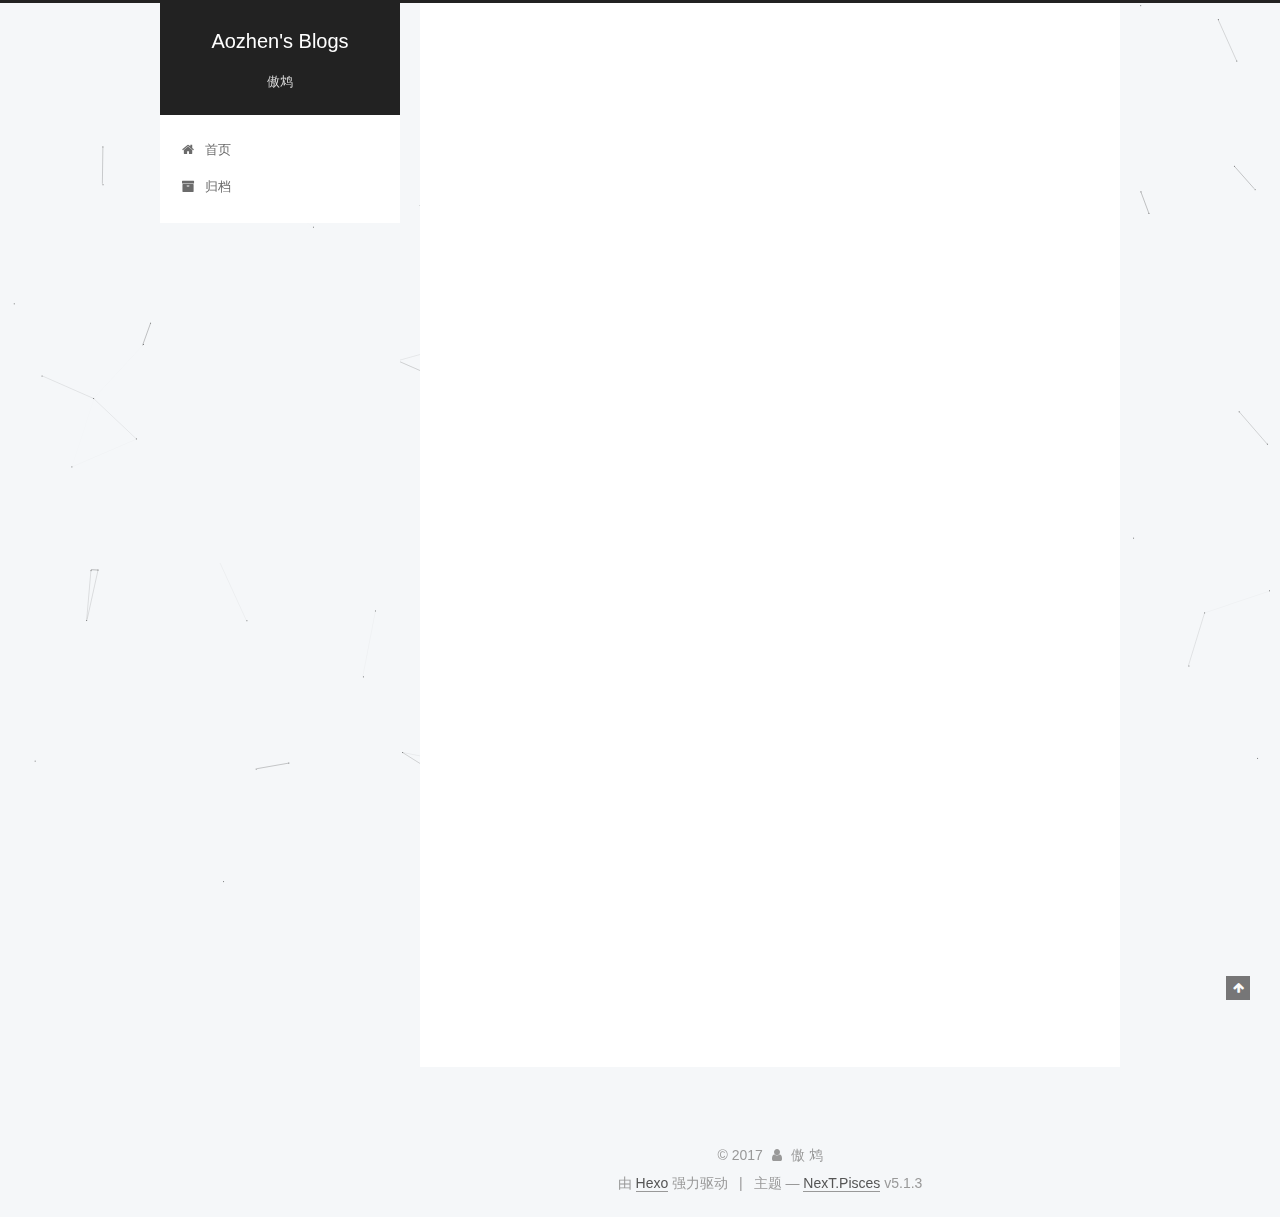
==== commit c87dbe93: "Site updated: 2017-11-21 21:56:20" ====
--- a/index.html
+++ b/index.html
@@ -505,6 +505,8 @@
   
 
 
+  
+
 
 
 
@@ -543,6 +545,11 @@
   
   
     <script type="text/javascript" src="/lib/fancybox/source/jquery.fancybox.pack.js?v=2.1.5"></script>
+  
+
+  
+  
+    <script type="text/javascript" src="/lib/canvas-nest/canvas-nest.min.js"></script>
   
 
 
--- a/css/main.css
+++ b/css/main.css
@@ -1823,7 +1823,7 @@
   width: 4px;
   height: 4px;
   border-radius: 50%;
-  background: #fff75c;
+  background: #338f2e;
 }
 .links-of-blogroll {
   font-size: 13px;
